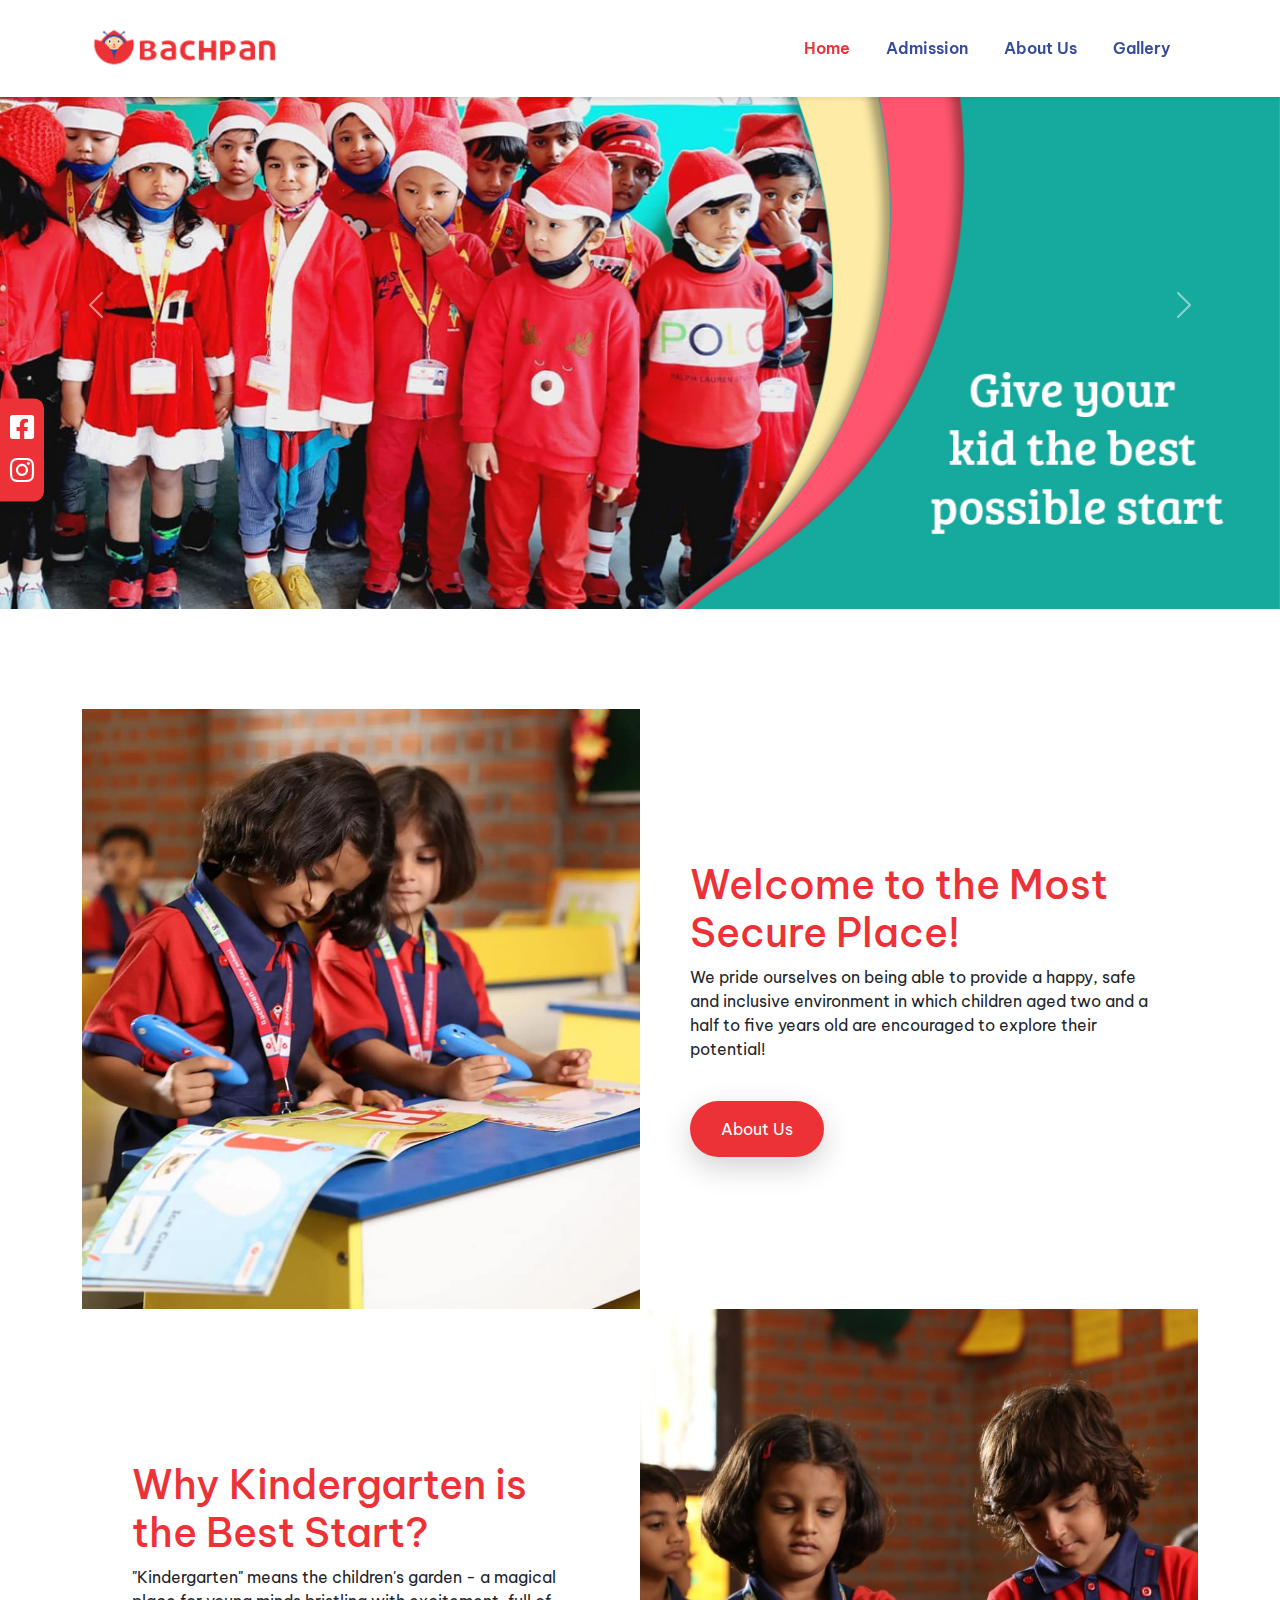
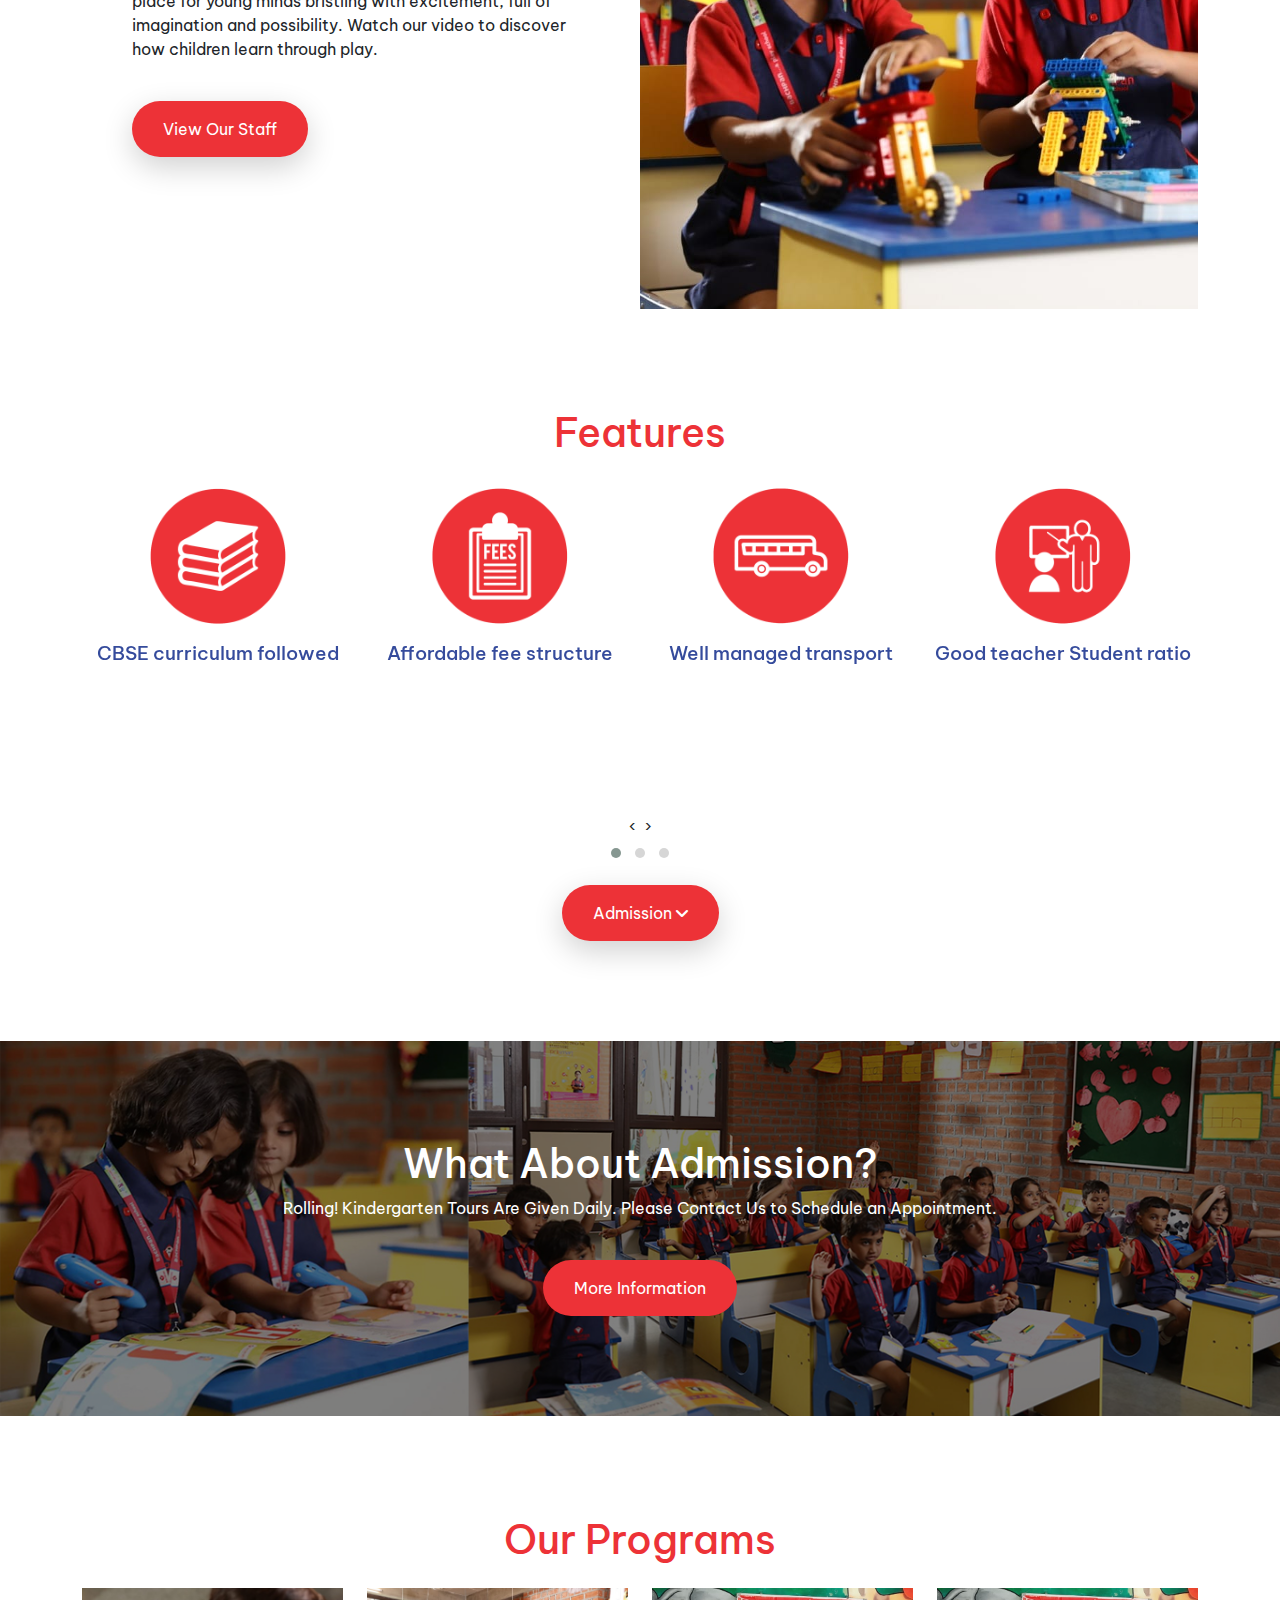
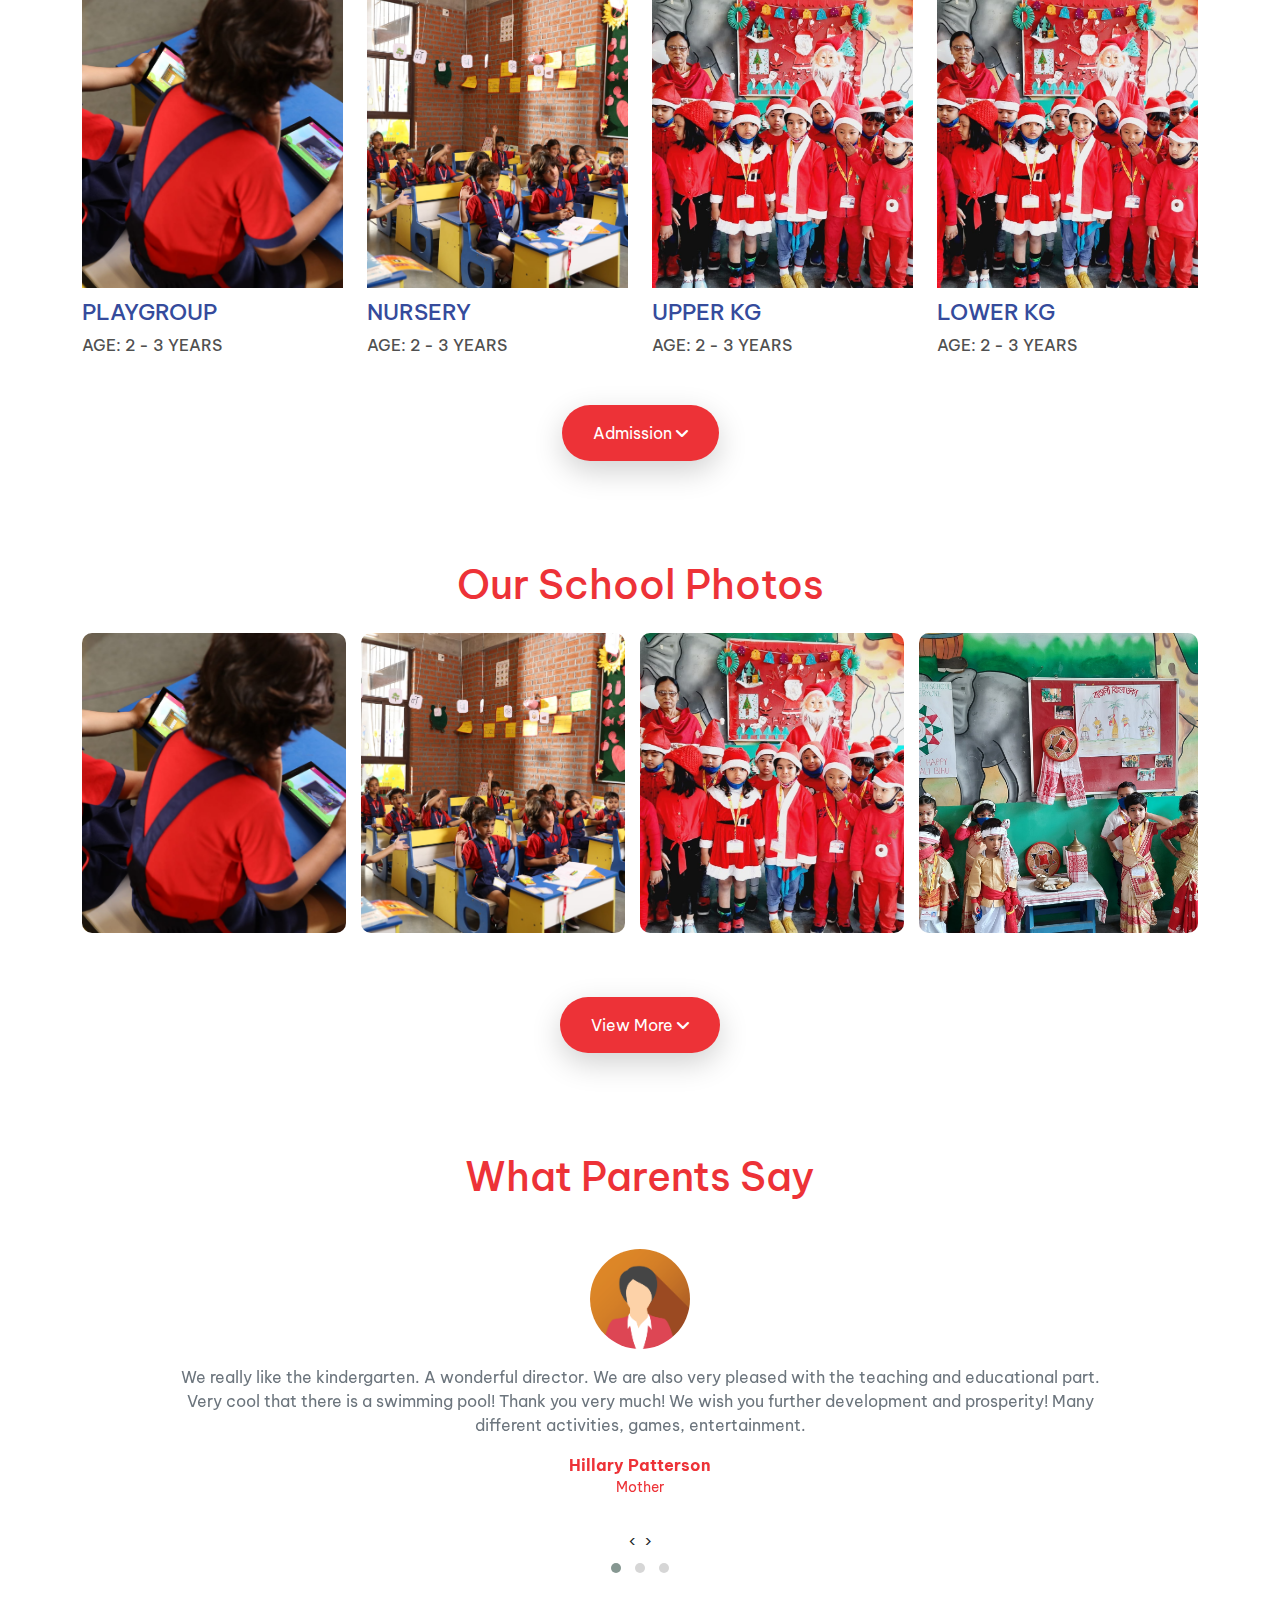
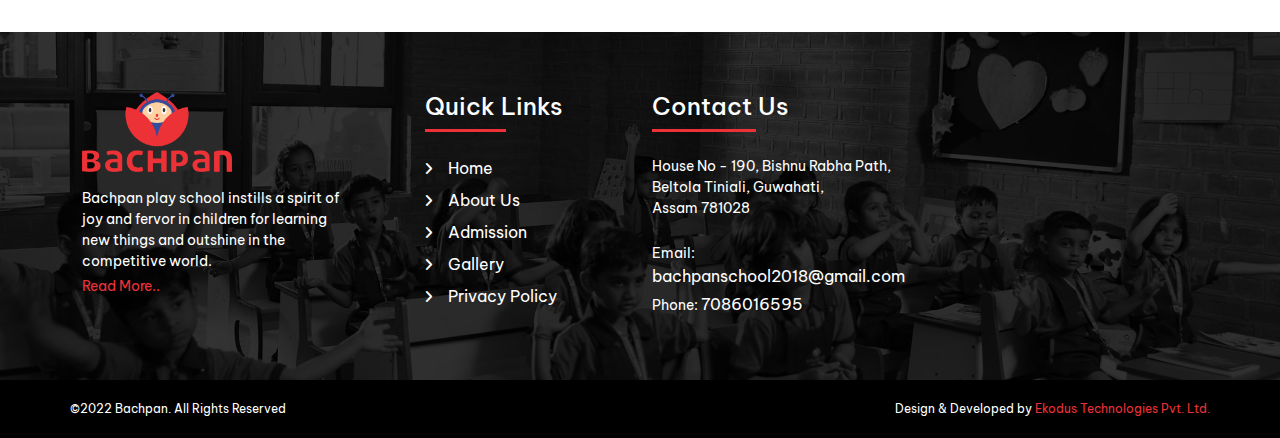
==== index.html @ 3afa8382 "Feature slider added" ====
<!DOCTYPE html>
<html lang="en">

<head>
    <meta charset="UTF-8">
    <meta http-equiv="X-UA-Compatible" content="IE=edge">
    <meta name="viewport" content="width=device-width, initial-scale=1.0">
    <link rel="shortcut icon" href="./asset/images/logo/favicon.png" type="image/x-icon">

    <link rel="stylesheet" href="vendor/bootstrap5/css/bootstrap.min.css">
    <link rel="stylesheet" href="https://cdnjs.cloudflare.com/ajax/libs/font-awesome/6.0.0/css/all.min.css" />

    <link rel="stylesheet" href="vendor/owl-carousel/owl.carousel.min.css">
    <link rel="stylesheet" href="vendor/owl-carousel/owl.theme.default.min.css">

    <link rel="stylesheet" href="vendor/magnific-popup/magnific-popup.css">

    <link rel="stylesheet" href="https://cdnjs.cloudflare.com/ajax/libs/font-awesome/6.0.0/css/all.min.css"
        integrity="sha512-9usAa10IRO0HhonpyAIVpjrylPvoDwiPUiKdWk5t3PyolY1cOd4DSE0Ga+ri4AuTroPR5aQvXU9xC6qOPnzFeg=="
        crossorigin="anonymous" referrerpolicy="no-referrer" />
    <link rel="stylesheet" href="./asset/css/main.css">
    <title>Bachpan Play School</title>
</head>

<body>

    <!-- Navbar -->
    <nav class="navbar navbar-expand-lg navbar-light shadow-sm bg-white">
        <div class="container">
            <a class="navbar-brand" href="#"><img src="./asset/images/logo/logo1.png" alt="Logo"></a>
            <button class="navbar-toggler shadow-none border-0" type="button" data-bs-toggle="collapse"
                data-bs-target="#navbarNav" aria-controls="navbarNav" aria-expanded="false"
                aria-label="Toggle navigation">
                <span class="navbar-toggler-icon"></span>
            </button>
            <div class="collapse navbar-collapse" id="navbarNav">
                <ul class="navbar-nav ms-auto">
                    <li class="nav-item">
                        <a class="nav-link active" aria-current="page" href="./index.html">Home</a>
                    </li>
                    <li class="nav-item">
                        <a class="nav-link" href="./admission.html">Admission</a>
                    </li>
                    <li class="nav-item">
                        <a class="nav-link" href="./about.html">About Us</a>
                    </li>
                    <li class="nav-item">
                        <a class="nav-link" href="./gallery.html">Gallery</a>
                    </li>
                </ul>
            </div>
        </div>
    </nav>

    <!-- Slider -->
    <div id="carousel" class="carousel slide carousel-fade" data-bs-ride="carousel">
        <div class="carousel-inner">
            <div class="carousel-item active">
                <img src="./asset/images/slider/slider-1.jpg" class="d-block w-100" alt="Slider 1">
            </div>
            <div class="carousel-item">
                <img src="./asset/images/slider/slider-2.jpg" class="d-block w-100" alt="Slider 2">
            </div>
            <div class="carousel-item">
                <img src="./asset/images/slider/slider-3.jpg" class="d-block w-100" alt="Slider 3">
            </div>
        </div>
        <button class="carousel-control-prev" type="button" data-bs-target="#carousel" data-bs-slide="prev">
            <span class="carousel-control-prev-icon" aria-hidden="true"></span>
            <span class="visually-hidden">Previous</span>
        </button>
        <button class="carousel-control-next" type="button" data-bs-target="#carousel" data-bs-slide="next">
            <span class="carousel-control-next-icon" aria-hidden="true"></span>
            <span class="visually-hidden">Next</span>
        </button>
    </div>

    <!-- About -->
    <div id="about">
        <div class="container">
            <!-- First -->
            <div class="row first g-0">
                <div class="col-sm-6 inner_left_1">
                    <img src="./asset/images/background/about-1.jpg" alt="About us">
                </div>
                <div class="col-sm-6 inner_left_2">
                    <div>
                        <h1 class="text-main">Welcome to the Most Secure Place!</h1>
                        <p class="font-size-16-responsive">We pride ourselves on being able to provide a happy, safe and
                            inclusive environment in which
                            children aged two and a half to five years old are encouraged to explore their potential!
                        </p>
                        <a href="about.html" class="btn btn-main shadow-main mt-sm-4 mt-0">About Us</a>
                    </div>
                </div>
            </div>

            <!-- Second -->
            <div class="row second g-0">
                <div class="col-sm-6 inner_left_1 order-sm-1 order-2">
                    <div>
                        <h1 class="text-main">Why Kindergarten is the Best Start?</h1>
                        <p class="font-size-16-responsive">"Kindergarten" means the children's garden - a magical place
                            for young minds bristling with
                            excitement, full of imagination and possibility. Watch our video to discover how children
                            learn through play.
                        </p>
                        <button class="btn btn-main shadow-main mt-sm-4 mt-0">View Our Staff</button>
                    </div>
                </div>
                <div class="col-sm-6 inner_left_2 order-sm-2 order-1">
                    <img src="./asset/images/background/about-2.jpg" alt="About us">
                </div>
            </div>
        </div>
    </div>

    <!-- Features -->
    <div id="features">
        <h1 class="text-main text-center mb-4">Features</h1>
        <div class="container">
            <div class="features-slider owl-carousel owl-theme">
                <div class="mb-3 single item">
                    <img src="./asset/images/features/cbse.png" alt="features">
                    <p class="title mb-1 mt-2">CBSE curriculum followed</p>
                </div>
                <div class="mb-3 single item">
                    <img src="./asset/images/features/fee.png" alt="features">
                    <p class="title mb-1 mt-2">Affordable fee structure</p>
                </div>
                <div class="mb-3 single item">
                    <img src="./asset/images/features/well-manages-transport.png" alt="features">
                    <p class="title mb-1 mt-2">Well managed transport</p>
                </div>
                <div class="mb-3 single item">
                    <img src="./asset/images/features/teacher-student-ratio.png" alt="features">
                    <p class="title mb-1 mt-2">Good teacher Student ratio</p>
                </div>
                <div class="mb-3 single item">
                    <img src="./asset/images/features/prismart-classes.png" alt="features">
                    <p class="title mb-1 mt-2">Prismart classes are conducted</p>
                </div>                
                <div class="mb-3 single item">
                    <img src="./asset/images/features/prismart-classes.png" alt="features">
                    <p class="title mb-1 mt-2">Well equipped classroom</p>
                </div>                
                <div class="mb-3 single item">
                    <img src="./asset/images/features/montessori-education.png" alt="features">
                    <p class="title mb-1 mt-2">With Montessori educational tools</p>
                </div>                
                <div class="mb-3 single item">
                    <img src="./asset/images/features/modern-teaching-aids.png" alt="features">
                    <p class="title mb-1 mt-2">Modern teaching aids</p>
                </div>                
                <div class="mb-3 single item">
                    <img src="./asset/images/features/concept-rooms.png" alt="features">
                    <p class="title mb-1 mt-2">Concept rooms like Dollhouse, ballroom, audiovisual room, gym arena, splash pool, playground</p>
                </div>
            </div>
        </div>
        <div class="text-center mt-sm-3 mt-2">
            <a href="./admission.html" class="btn btn-main shadow-main">Admission <i
                    class="fa-solid fa-angle-down"></i></a>
        </div>
    </div>

    <!-- Adminssion -->
    <div id="admission">
        <img src="./asset/images/background/admission.jpg" alt="">
        <div class="container content">
            <div class="text-center">
                <h1>What About Admission?</h1>
                <p>Rolling! Kindergarten Tours Are Given Daily. Please Contact Us to Schedule an Appointment.</p>
                <a href="admission.html" class="btn btn-main shadow-none mt-sm-4 mt-0">More Information</a>
            </div>
        </div>
    </div>

    <!-- Programs -->
    <div id="programs">
        <h1 class="text-main text-center mb-4">Our Programs</h1>
        <div class="container">
            <div class="row">
                <div class="col-sm-3 mb-3 single">
                    <img src="./asset/images/gallery/gallery-1.jpg" alt="">
                    <p class="title mb-1 mt-2">Playgroup</p>
                    <p class="info">Age: 2 - 3 years</p>
                </div>
                <div class="col-sm-3 mb-3 single">
                    <img src="./asset/images/gallery/gallery-2.jpg" alt="">
                    <p class="title mb-1 mt-2">Nursery</p>
                    <p class="info">Age: 2 - 3 years</p>
                </div>
                <div class="col-sm-3 mb-3 single">
                    <img src="./asset/images/gallery/gallery-3.jpg" alt="">
                    <p class="title mb-1 mt-2">Upper KG</p>
                    <p class="info">Age: 2 - 3 years</p>
                </div>
                <div class="col-sm-3 mb-3 single">
                    <img src="./asset/images/gallery/gallery-3.jpg" alt="">
                    <p class="title mb-1 mt-2">Lower KG</p>
                    <p class="info">Age: 2 - 3 years</p>
                </div>
            </div>
        </div>
        <div class="text-center mt-sm-3 mt-2">
            <a href="./admission.html" class="btn btn-main shadow-main">Admission <i
                    class="fa-solid fa-angle-down"></i></a>
        </div>
    </div>

    <!-- Gallery -->
    <div id="gallery">
        <h1 class="text-main text-center mb-4">Our School Photos</h1>
        <div class="container">
            <div class="row g-0">
                <div class="col-sm-3 col-6 mb-3 gallery-item">
                    <a href="./asset/images/gallery/gallery-1.jpg">
                        <img src="./asset/images/gallery/gallery-1.jpg" alt="">
                    </a>
                </div>
                <div class="col-sm-3 col-6 mb-3 gallery-item">
                    <a href="./asset/images/gallery/gallery-2.jpg">
                        <img src="./asset/images/gallery/gallery-2.jpg" alt="">
                    </a>
                </div>
                <div class="col-sm-3 col-6 mb-3 gallery-item">
                    <a href="./asset/images/gallery/gallery-3.jpg">
                        <img src="./asset/images/gallery/gallery-3.jpg" alt="">
                    </a>
                </div>
                <div class="col-sm-3 col-6 mb-3 gallery-item">
                    <a href="./asset/images/gallery/gallery-4.jpg">
                        <img src="./asset/images/gallery/gallery-4.jpg" alt="">
                    </a>
                </div>
            </div>
        </div>
        <div class="text-center mt-sm-5 mt-2">
            <a href="./gallery.html" class="btn btn-main shadow-main">View More <i
                    class="fa-solid fa-angle-down"></i></a>
        </div>
    </div>

    <!-- Testimonial -->
    <div id="testimonial" class="mb-5">
        <div class="container">
            <h1 class="text-center text-main mb-5">What Parents Say</h1>

            <div class="testimonial-slider owl-carousel owl-theme">
                <div class="single item text-center col-sm-10 mx-auto">
                    <img class="avatar mx-auto mb-3" src="./asset/images/background/avatar.png" alt="">
                    <p class="font-size-16-responsive text-muted">We really like the kindergarten. A wonderful director.
                        We
                        are also very pleased with the teaching and
                        educational part. Very cool that there is a swimming pool! Thank you very much! We wish you
                        further
                        development and prosperity! Many different activities, games, entertainment.</p>
                    <p class="mb-0 text-main fw-bold">Hillary Patterson</p>
                    <p class="text-main font-size-14">Mother</p>
                </div>

                <div class="single item text-center col-sm-10 mx-auto">
                    <img class="avatar mx-auto mb-3" src="./asset/images/background/avatar.png" alt="">
                    <p class="font-size-16-responsive text-muted">We really like the kindergarten. A wonderful director.
                        We
                        are also very pleased with the teaching and
                        educational part. Very cool that there is a swimming pool! Thank you very much! We wish you
                        further
                        development and prosperity! Many different activities, games, entertainment.</p>
                    <p class="mb-0 text-main fw-bold">Olivia Smith</p>
                    <p class="text-main font-size-14">Mother</p>
                </div>

                <div class="single item text-center col-sm-10 mx-auto">
                    <img class="avatar mx-auto mb-3" src="./asset/images/background/avatar.png" alt="">
                    <p class="font-size-16-responsive text-muted">We really like the kindergarten. A wonderful director.
                        We
                        are also very pleased with the teaching and
                        educational part. Very cool that there is a swimming pool! Thank you very much! We wish you
                        further
                        development and prosperity! Many different activities, games, entertainment.</p>
                    <p class="mb-0 text-main fw-bold">Amelia Wilson</p>
                    <p class="text-main font-size-14">Mother</p>
                </div>
            </div>

        </div>
    </div>

    <!-- Footer -->
    <footer class="footer mt-auto">
        <div class="container">
            <div class="row">
                <div class="col-sm-3 leftBlock">
                    <img src="././asset/images/logo/logo.png" alt="Logo">
                    <p class="mt-3 mb-1"> Bachpan play school instills a spirit of joy and fervor in children for
                        learning
                        new things and outshine in the competitive world.</p>
                    <a class="readMoreBtn" href="./about.html">Read More..</a>
                </div>
                <div class="col-sm-3 centerBlock">
                    <h4>Quick Links</h4>
                    <div class="separator-main mb-4"></div>
                    <div class="singleLink mb-2">
                        <span><i class="fa-solid fa-angle-right me-3"></i></span><a href="./index.html">Home</a>
                    </div>
                    <div class="singleLink mb-2">
                        <span><i class="fa-solid fa-angle-right me-3"></i></span><a href="./about.html">About Us</a>
                    </div>
                    <div class="singleLink mb-2">
                        <span><i class="fa-solid fa-angle-right me-3"></i></span><a
                            href="./admission.html">Admission</a>
                    </div>
                    <div class="singleLink mb-2">
                        <span><i class="fa-solid fa-angle-right me-3"></i></span><a href="./gallery.html">Gallery</a>
                    </div>
                    <div class="singleLink mb-2">
                        <span><i class="fa-solid fa-angle-right me-3"></i></span><a href="./privacy.html">Privacy
                            Policy</a>
                    </div>
                </div>
                <div class="col-sm-3 rightBlock">
                    <h4>Contact Us</h2>
                        <div class="separator-main mb-4"></div>
                        <p class="mb-4">House No - 190, Bishnu Rabha Path, <br> Beltola Tiniali, Guwahati, <br> Assam
                            781028</p>
                        <p class="mb-1">Email: <a
                                href="mailto:bachpanschool2018@gmail.com">bachpanschool2018@gmail.com</a></p>
                        <p class="mb-1">Phone: <a href="tel:+917086016595">7086016595</a></p>
                </div>

                <div class="col-sm-3 mapBlock">
                    <iframe
                        src="https://www.google.com/maps/embed?pb=!1m18!1m12!1m3!1d3582.3239313003846!2d91.77166361492812!3d26.12097910001138!2m3!1f0!2f0!3f0!3m2!1i1024!2i768!4f13.1!3m3!1m2!1s0x375a5ed67627a319%3A0x25b92143b7c10aa7!2sBachpan%20Play%20School%2C%20Beltola!5e0!3m2!1sen!2sin!4v1646905061827!5m2!1sen!2sin"
                        width="100%" height="200" style="border:0;" allowfullscreen="" loading="lazy"></iframe>
                </div>
            </div>
        </div>

    </footer>
    <div class="bottomFooter bg-black">
        <div class="container d-sm-flex justify-content-between">
            <p class="mb-0">&copy;2022 Bachpan. All Rights Reserved</p>
            <p class="mb-0">Design & Developed by <a href="https://ekodus.com/" target="_blank">Ekodus Technologies Pvt.
                    Ltd.</a>
            </p>
        </div>
    </div>

    <!-- Floating buttons -->
    <div class="floating-div">
        <a href="https://www.facebook.com/bachpanbeltola" target="_blank"><i
                class="fa-brands fa-facebook-square mb-3"></i></a>
        <a href="https://www.instagram.com/bachpanplayschoolbeltola/" target="_blank"><i
                class="fa-brands fa-instagram"></i></a>
    </div>

    <script src="vendor/jquery/jquery.min.js"></script>
    <script src="vendor/bootstrap5/js/bootstrap.bundle.min.js"></script>
    <script src="vendor/owl-carousel/owl.carousel.min.js"></script>
    <script src="vendor/magnific-popup/jquery.magnific-popup.js"></script>
    <script src="./asset/js/main.js"></script>
</body>

</html>
---- asset/css/main.css ----
@import url('utils.css');
@import url('style.css');
@import url('responsive.css');
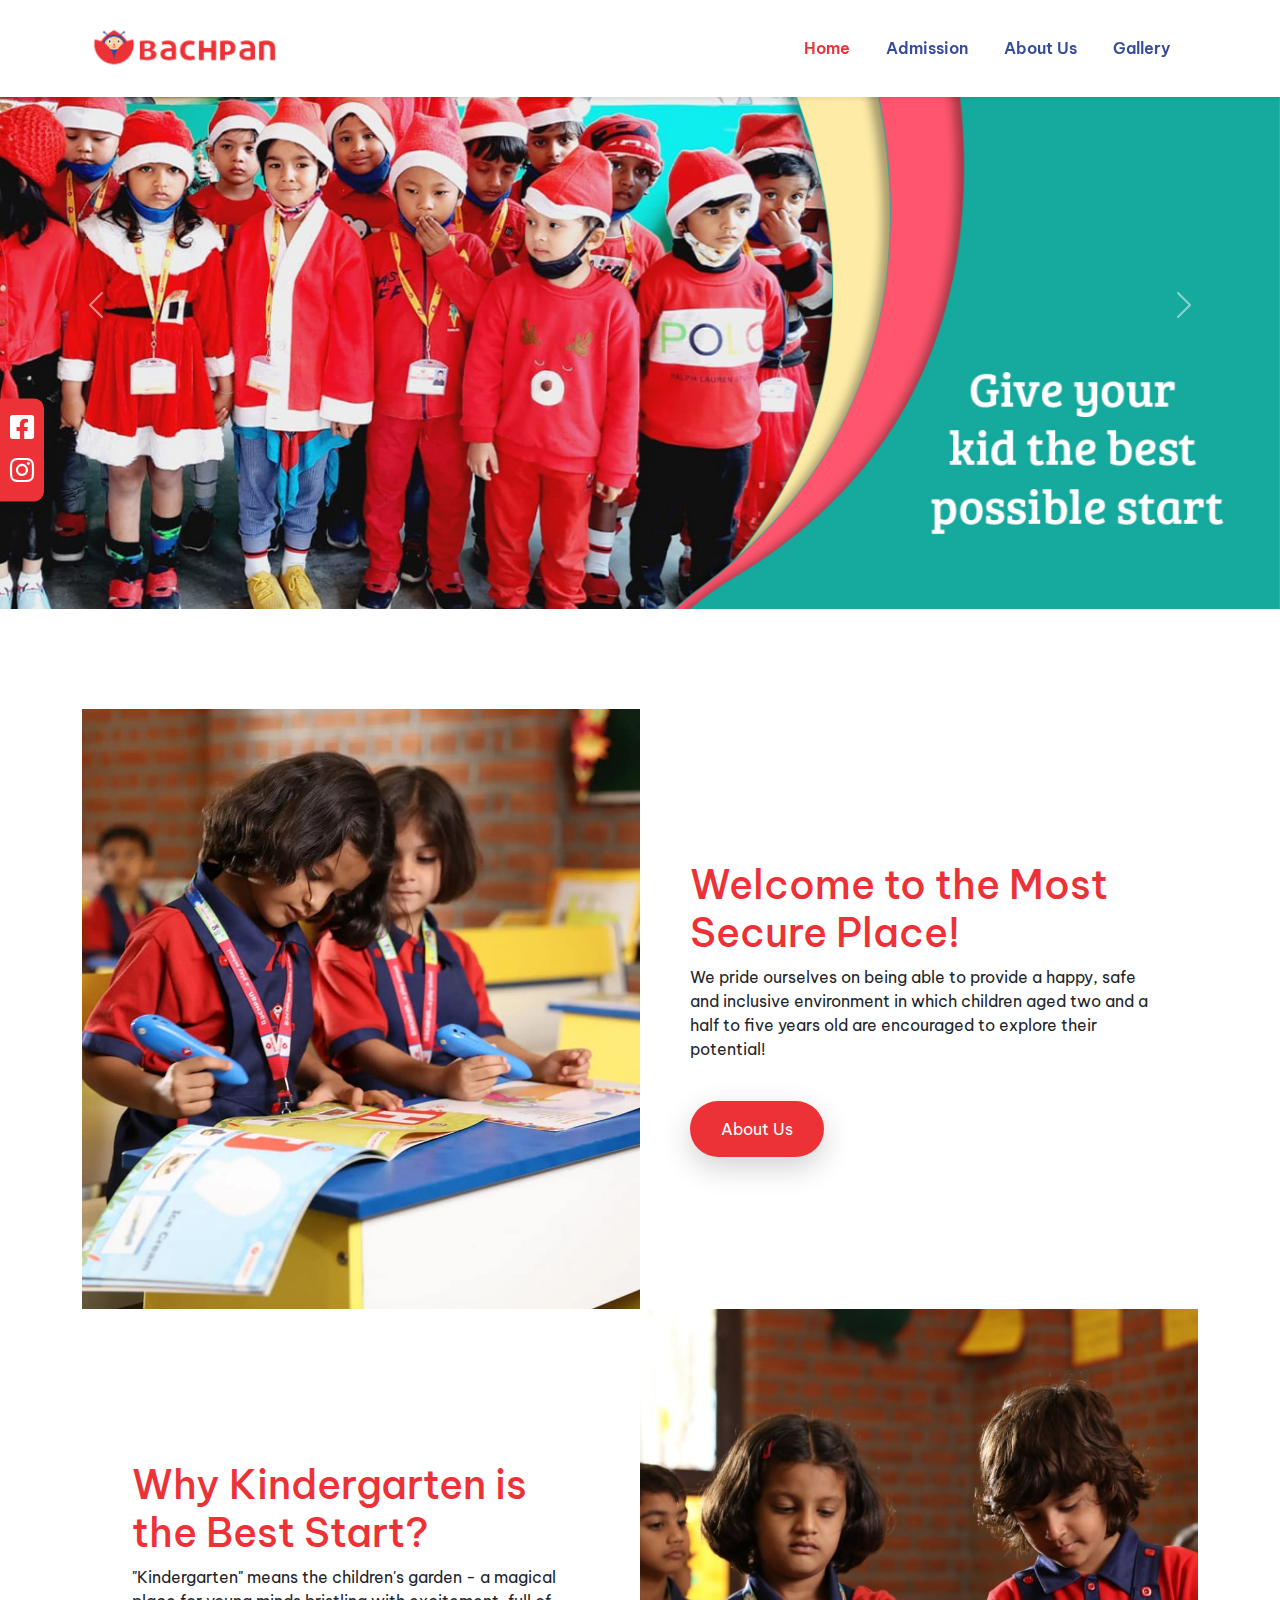
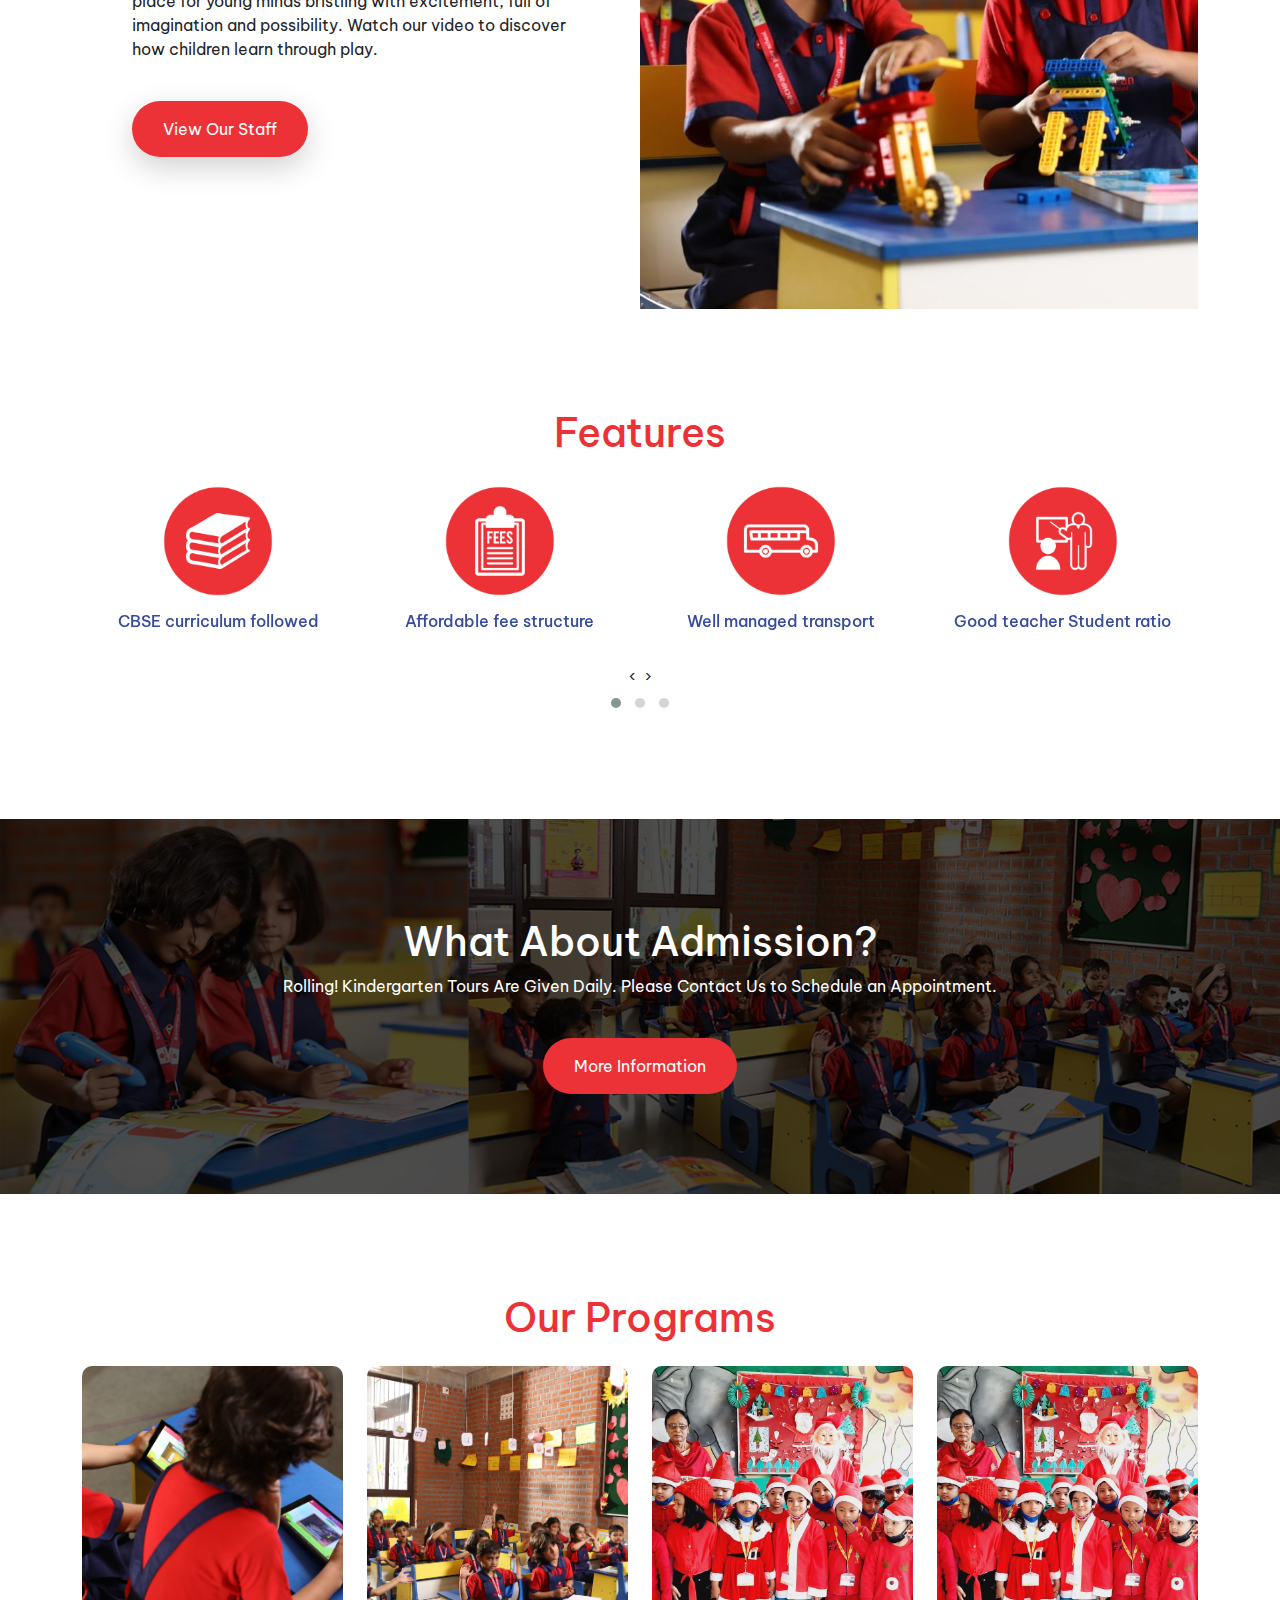
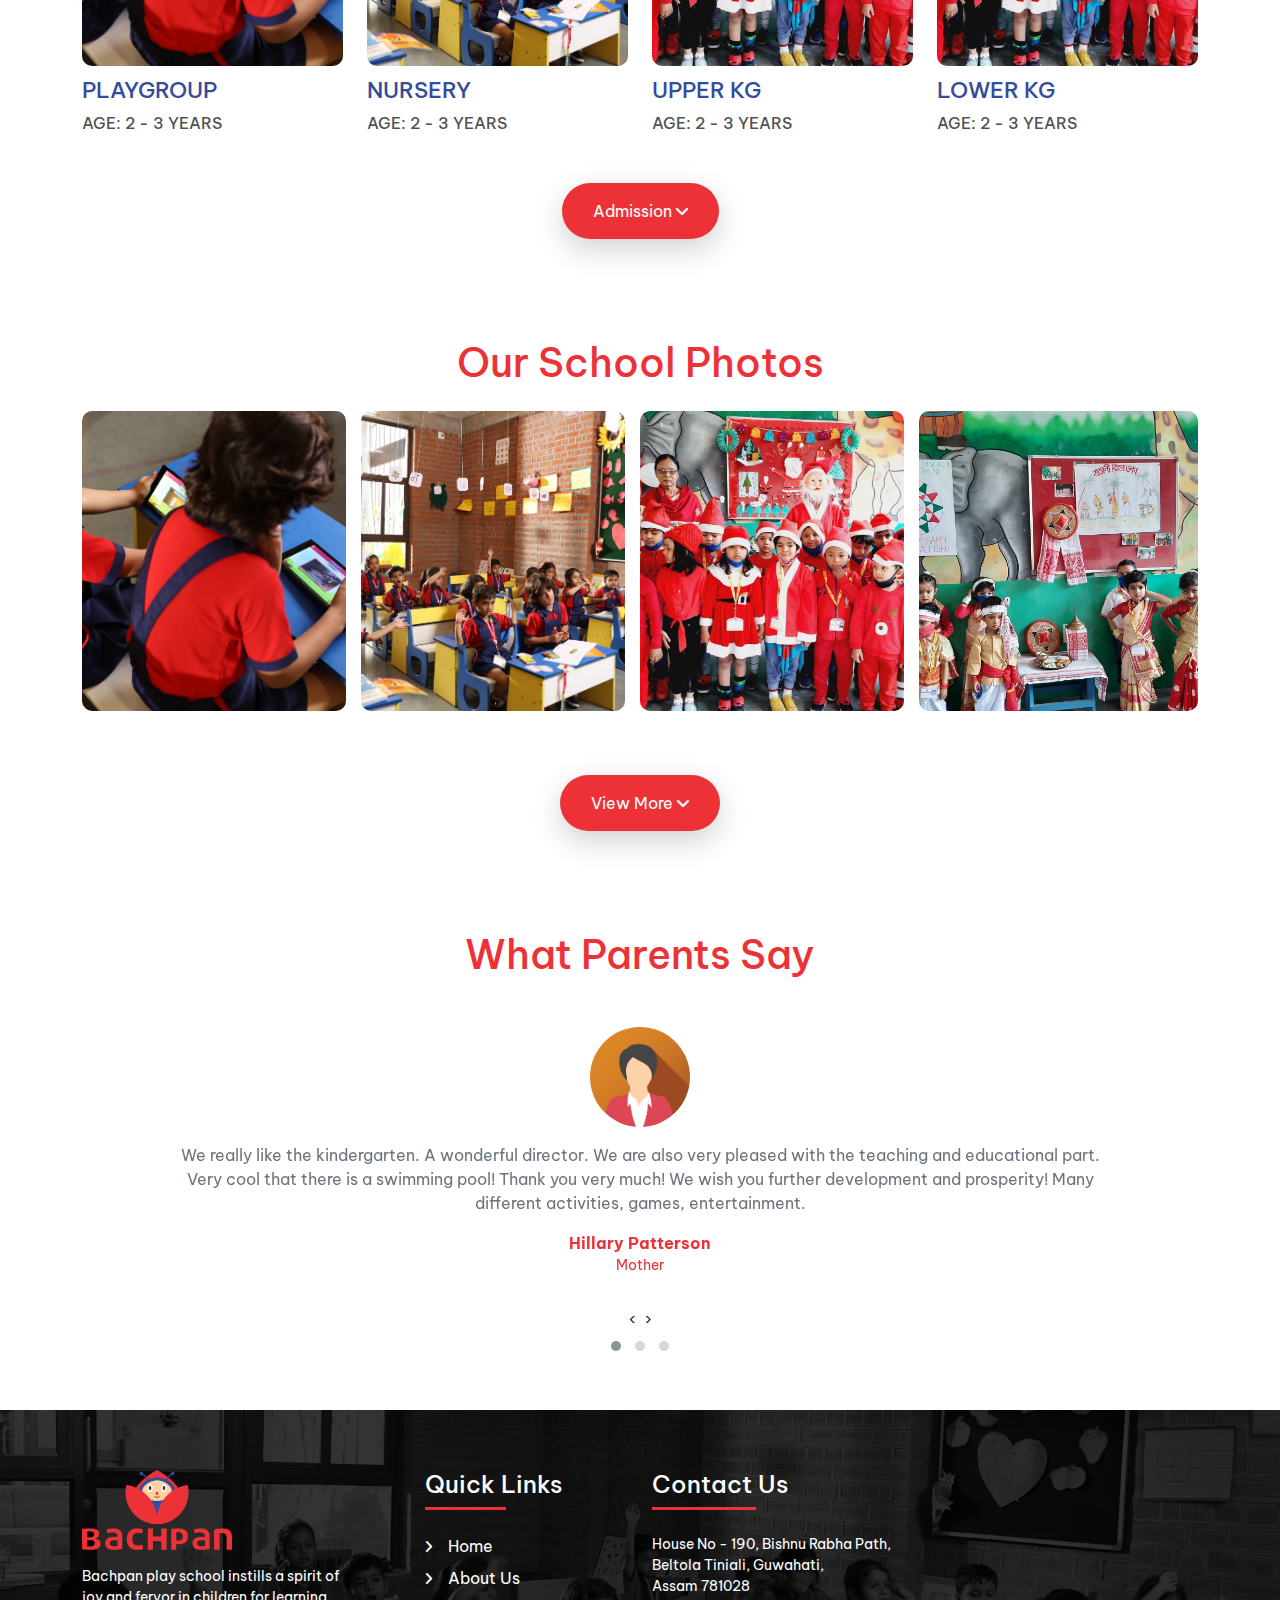
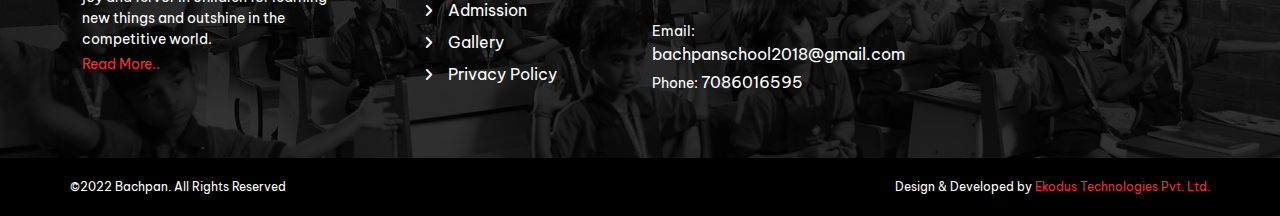
==== commit 20604cca: "UI bug fix" ====
--- a/index.html
+++ b/index.html
@@ -138,7 +138,7 @@
                 </div>
                 <div class="mb-3 single item">
                     <img src="./asset/images/features/prismart-classes.png" alt="features">
-                    <p class="title mb-1 mt-2">Prismart classes are conducted</p>
+                    <p class="title mb-1 mt-2">Prismart classes</p>
                 </div>                
                 <div class="mb-3 single item">
                     <img src="./asset/images/features/prismart-classes.png" alt="features">
@@ -146,7 +146,7 @@
                 </div>                
                 <div class="mb-3 single item">
                     <img src="./asset/images/features/montessori-education.png" alt="features">
-                    <p class="title mb-1 mt-2">With Montessori educational tools</p>
+                    <p class="title mb-1 mt-2">Montessori educational tools</p>
                 </div>                
                 <div class="mb-3 single item">
                     <img src="./asset/images/features/modern-teaching-aids.png" alt="features">
@@ -154,13 +154,9 @@
                 </div>                
                 <div class="mb-3 single item">
                     <img src="./asset/images/features/concept-rooms.png" alt="features">
-                    <p class="title mb-1 mt-2">Concept rooms like Dollhouse, ballroom, audiovisual room, gym arena, splash pool, playground</p>
-                </div>
-            </div>
-        </div>
-        <div class="text-center mt-sm-3 mt-2">
-            <a href="./admission.html" class="btn btn-main shadow-main">Admission <i
-                    class="fa-solid fa-angle-down"></i></a>
+                    <p class="title mb-1 mt-2">Concept rooms</p>
+                </div>
+            </div>
         </div>
     </div>
 
@@ -333,7 +329,7 @@
                 <div class="col-sm-3 mapBlock">
                     <iframe
                         src="https://www.google.com/maps/embed?pb=!1m18!1m12!1m3!1d3582.3239313003846!2d91.77166361492812!3d26.12097910001138!2m3!1f0!2f0!3f0!3m2!1i1024!2i768!4f13.1!3m3!1m2!1s0x375a5ed67627a319%3A0x25b92143b7c10aa7!2sBachpan%20Play%20School%2C%20Beltola!5e0!3m2!1sen!2sin!4v1646905061827!5m2!1sen!2sin"
-                        width="100%" height="200" style="border:0;" allowfullscreen="" loading="lazy"></iframe>
+                        width="100%" height="100%" style="border:0;" allowfullscreen="" loading="lazy"></iframe>
                 </div>
             </div>
         </div>
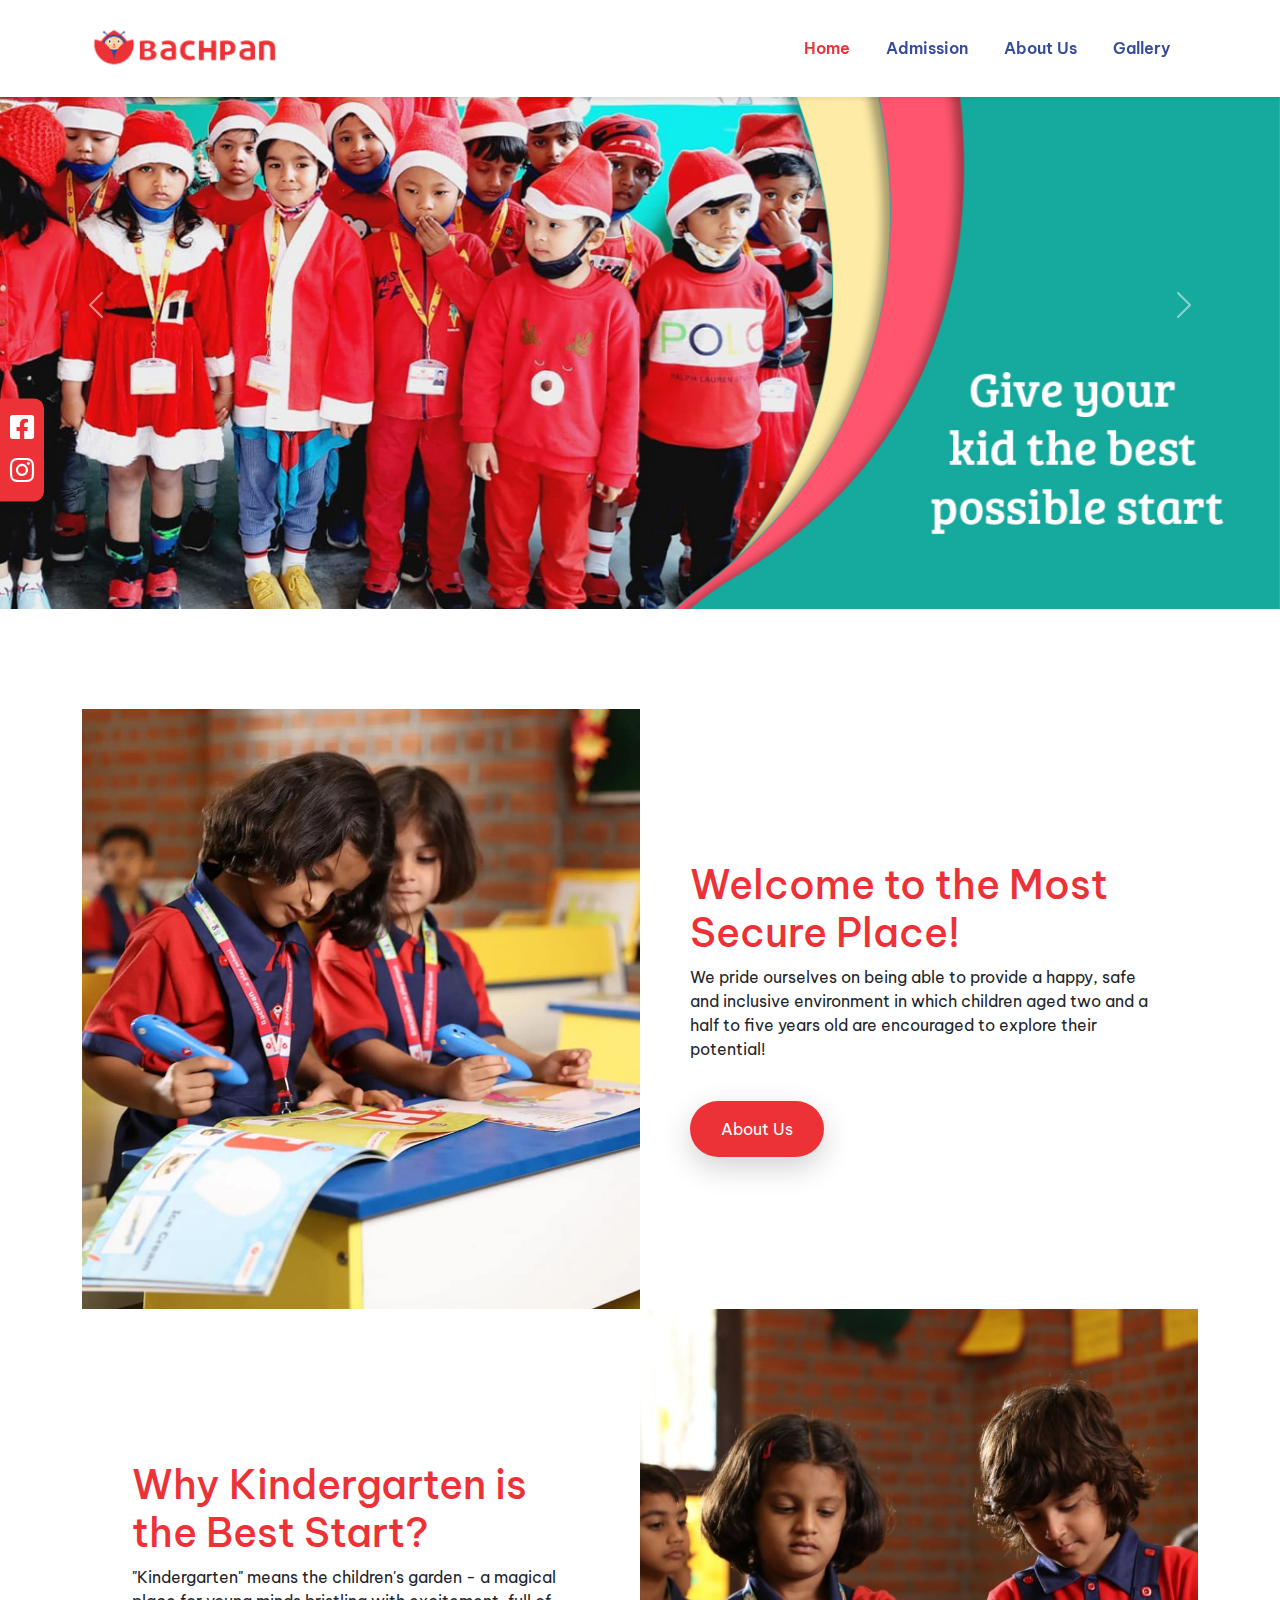
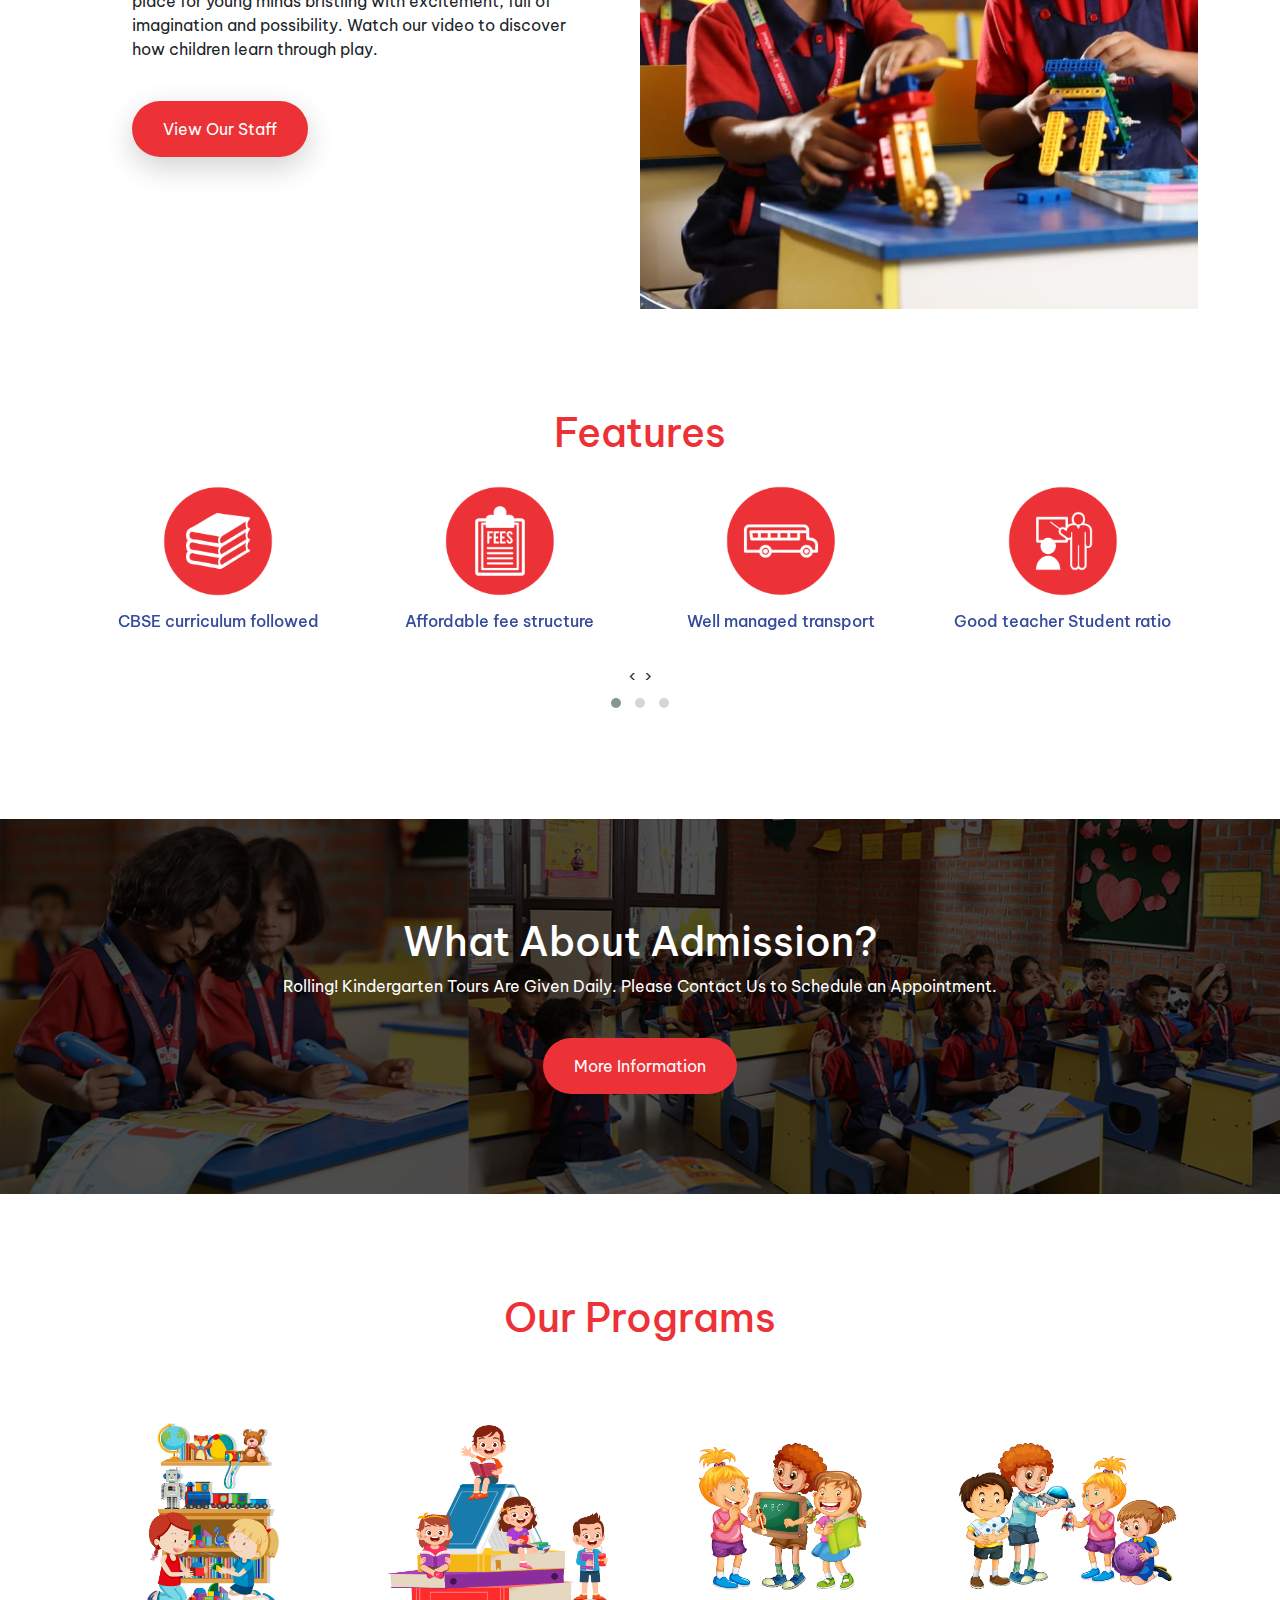
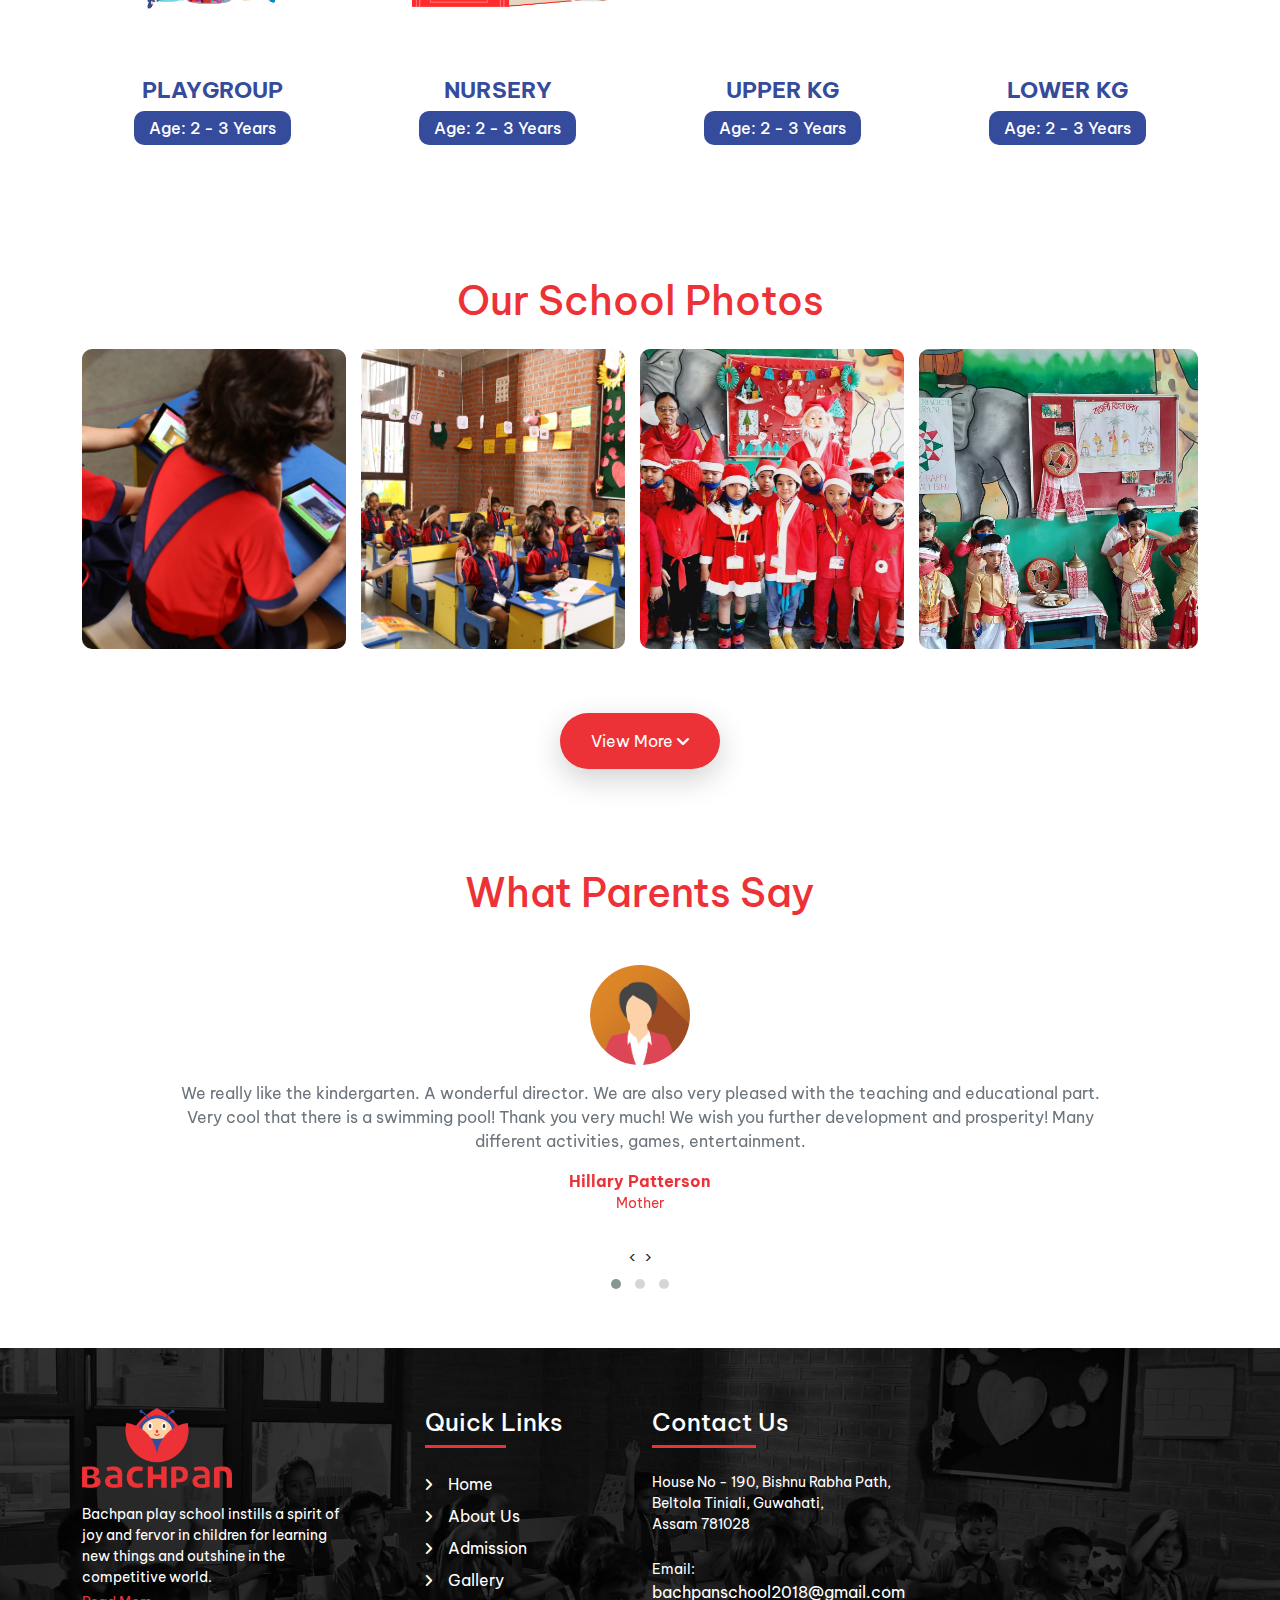
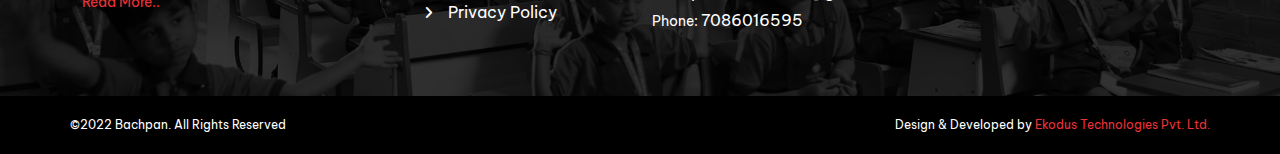
==== commit 2b11d664: "Programs images update" ====
--- a/index.html
+++ b/index.html
@@ -178,30 +178,26 @@
         <div class="container">
             <div class="row">
                 <div class="col-sm-3 mb-3 single">
-                    <img src="./asset/images/gallery/gallery-1.jpg" alt="">
+                    <img src="./asset/images/programs/Playgroup.jpg" alt="Playgroup">
                     <p class="title mb-1 mt-2">Playgroup</p>
                     <p class="info">Age: 2 - 3 years</p>
                 </div>
                 <div class="col-sm-3 mb-3 single">
-                    <img src="./asset/images/gallery/gallery-2.jpg" alt="">
+                    <img src="./asset/images/programs/Nursery.jpg" alt="Nursery">
                     <p class="title mb-1 mt-2">Nursery</p>
                     <p class="info">Age: 2 - 3 years</p>
                 </div>
                 <div class="col-sm-3 mb-3 single">
-                    <img src="./asset/images/gallery/gallery-3.jpg" alt="">
+                    <img src="./asset/images/programs/UKG.jpg" alt="Upper KG">
                     <p class="title mb-1 mt-2">Upper KG</p>
                     <p class="info">Age: 2 - 3 years</p>
                 </div>
                 <div class="col-sm-3 mb-3 single">
-                    <img src="./asset/images/gallery/gallery-3.jpg" alt="">
+                    <img src="./asset/images/programs/LKG.jpg" alt="Lower KG">
                     <p class="title mb-1 mt-2">Lower KG</p>
                     <p class="info">Age: 2 - 3 years</p>
                 </div>
             </div>
-        </div>
-        <div class="text-center mt-sm-3 mt-2">
-            <a href="./admission.html" class="btn btn-main shadow-main">Admission <i
-                    class="fa-solid fa-angle-down"></i></a>
         </div>
     </div>
 
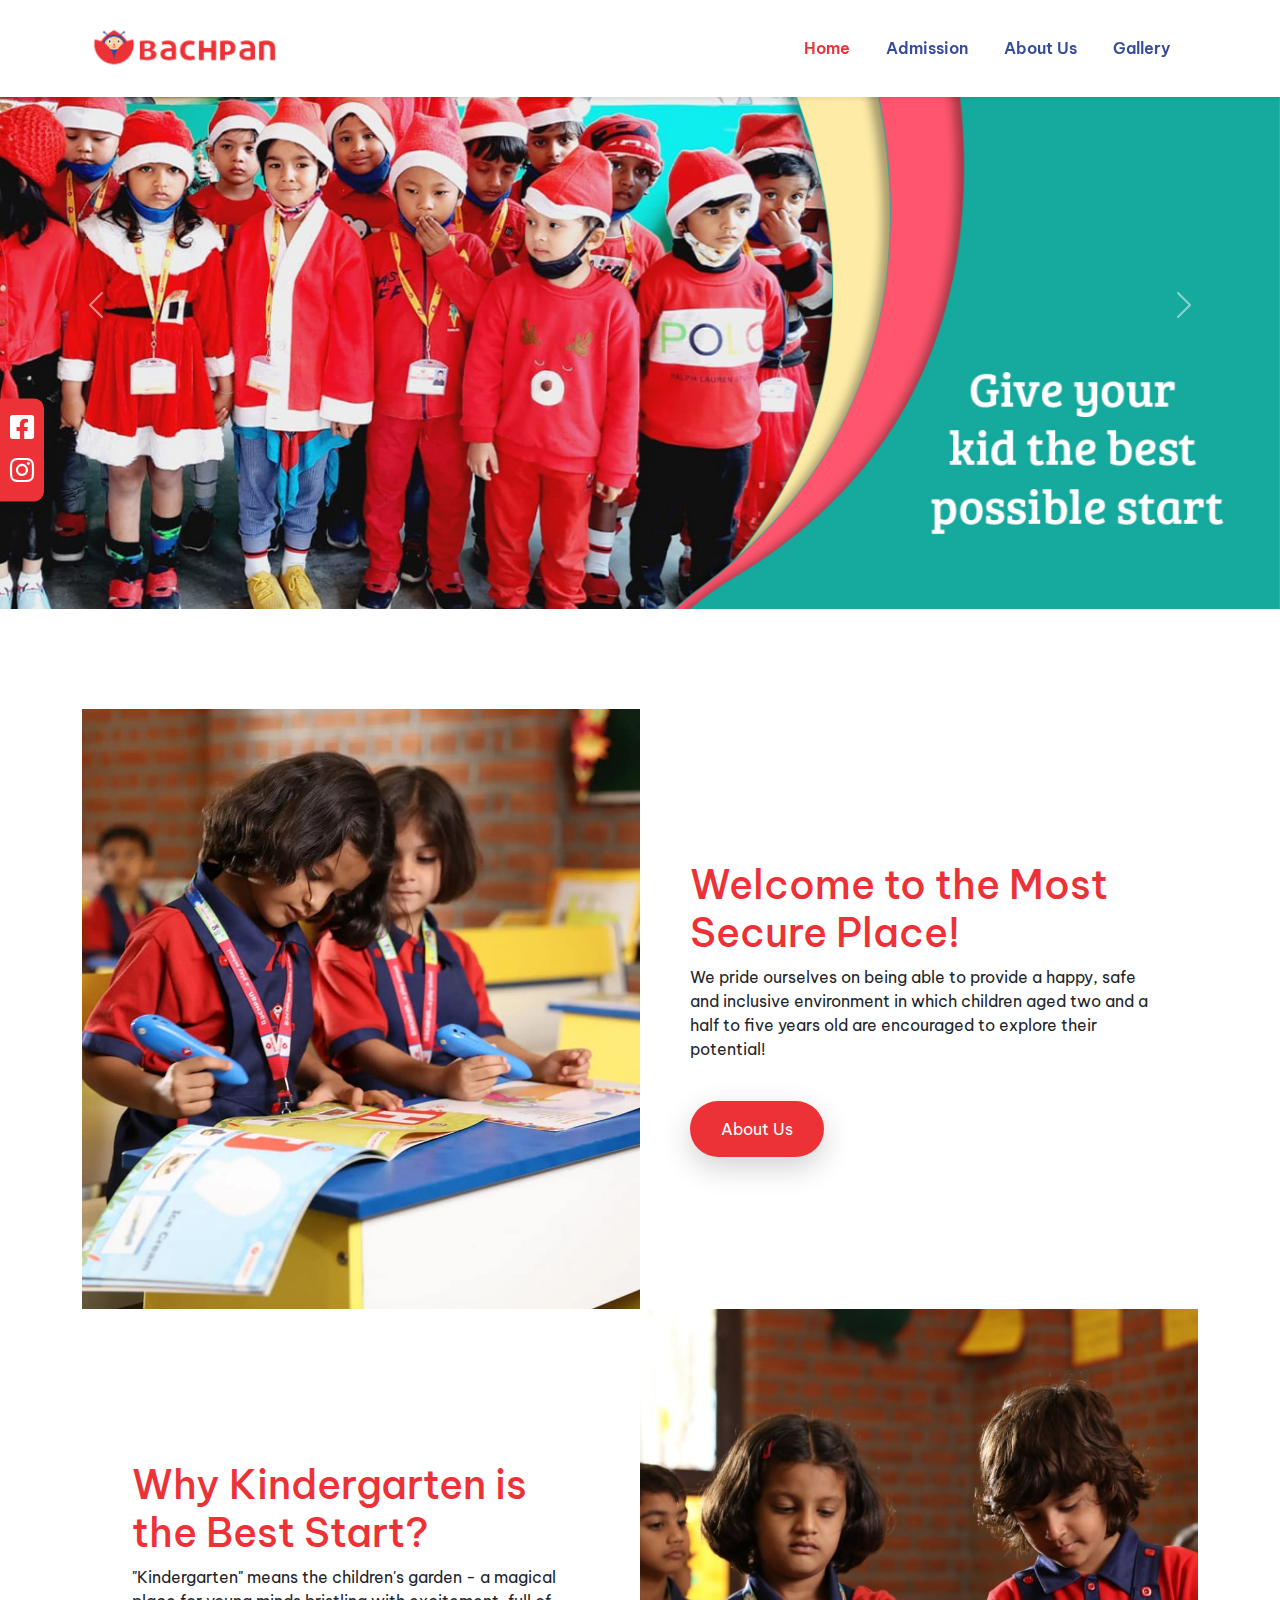
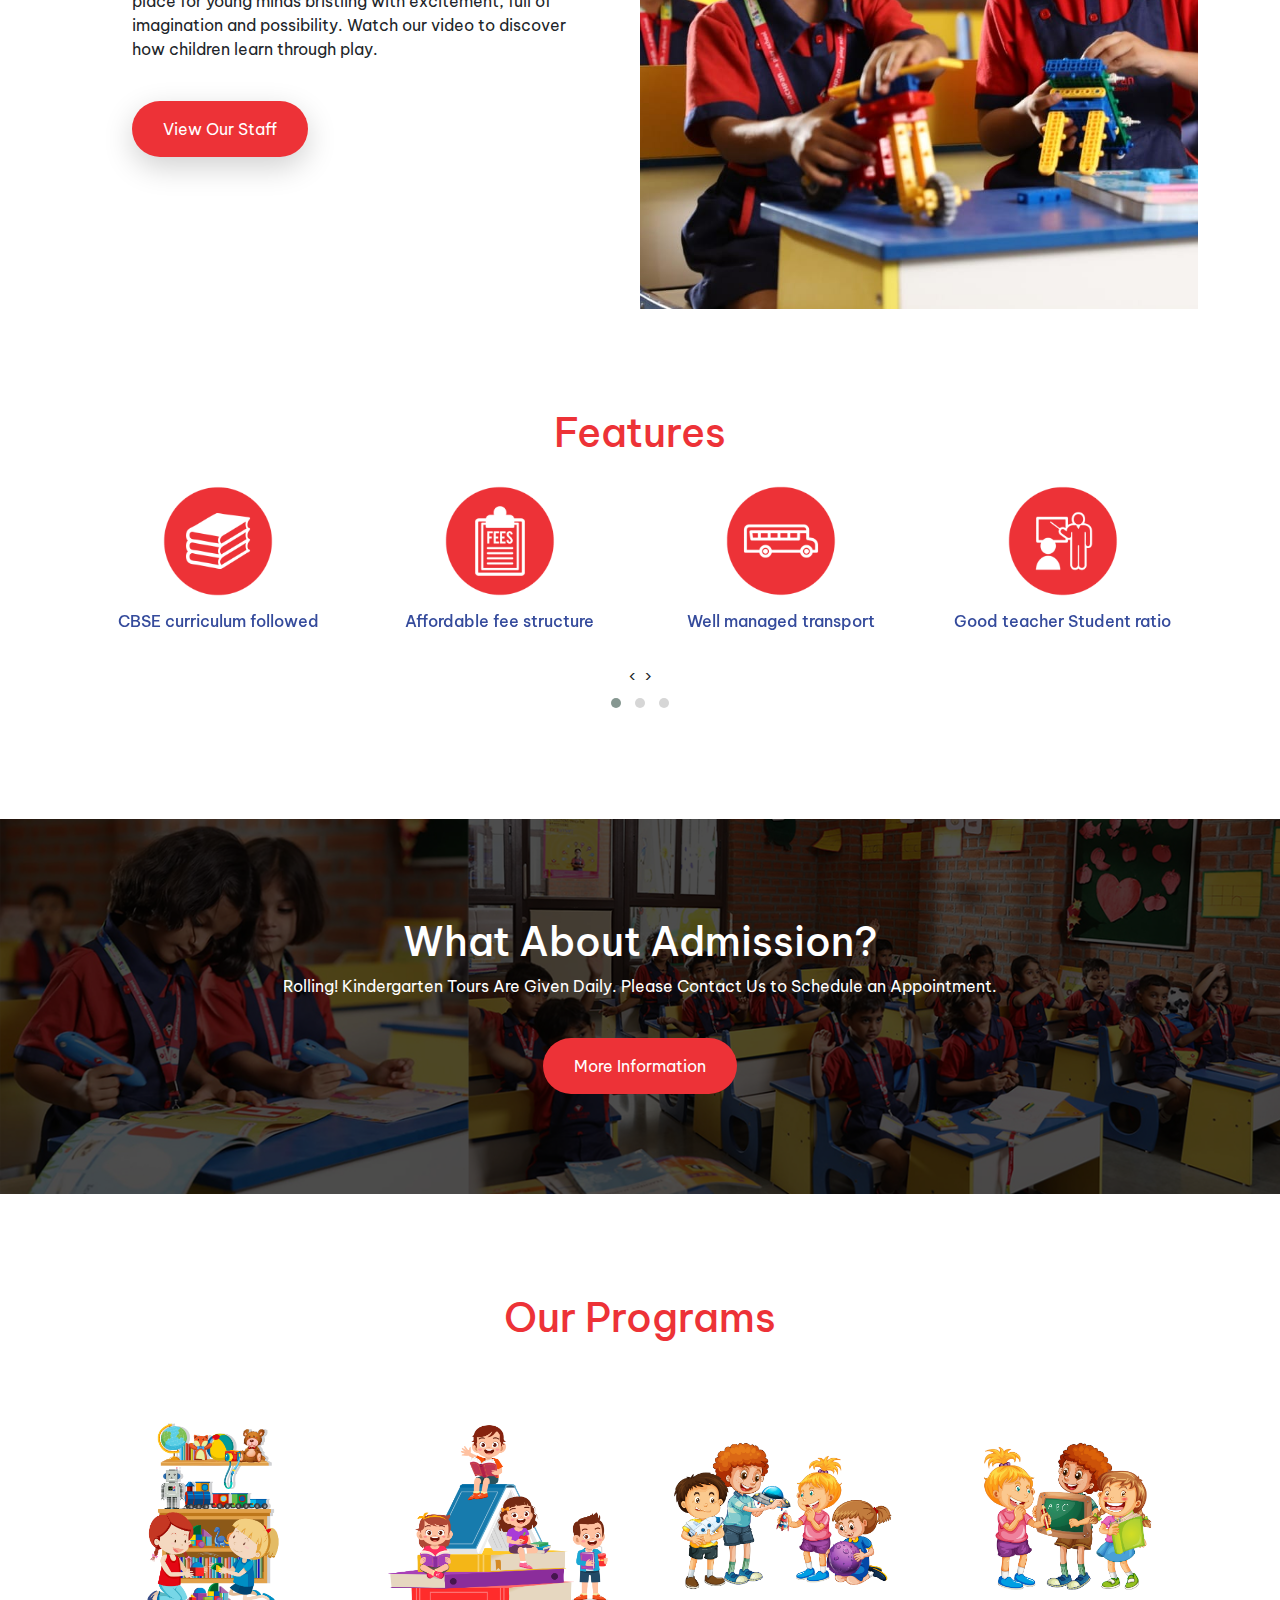
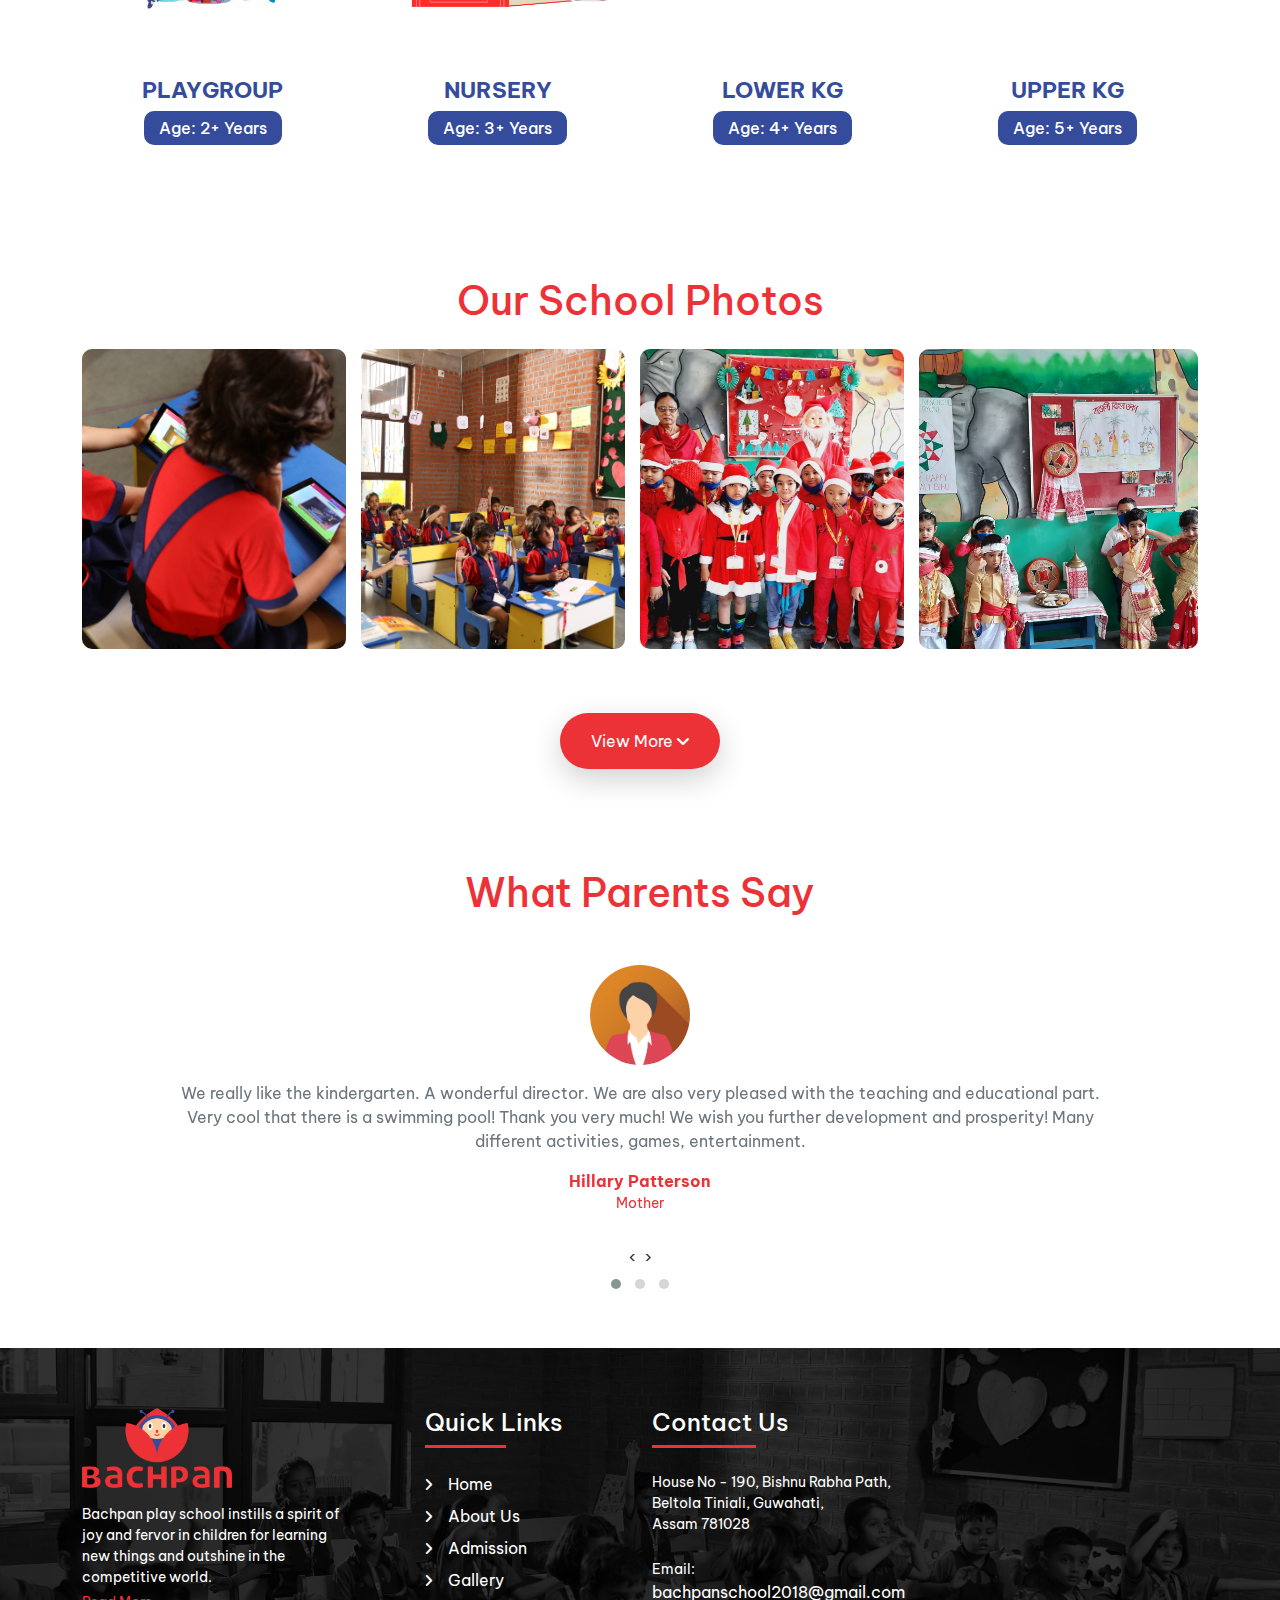
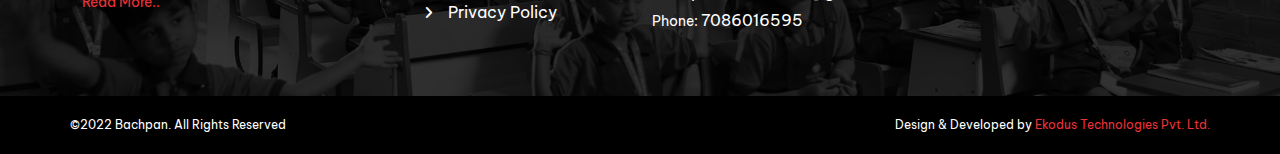
==== commit 3fd80181: "Programs update" ====
--- a/index.html
+++ b/index.html
@@ -180,22 +180,22 @@
                 <div class="col-sm-3 mb-3 single">
                     <img src="./asset/images/programs/Playgroup.jpg" alt="Playgroup">
                     <p class="title mb-1 mt-2">Playgroup</p>
-                    <p class="info">Age: 2 - 3 years</p>
+                    <p class="info">Age: 2+ years</p>
                 </div>
                 <div class="col-sm-3 mb-3 single">
                     <img src="./asset/images/programs/Nursery.jpg" alt="Nursery">
                     <p class="title mb-1 mt-2">Nursery</p>
-                    <p class="info">Age: 2 - 3 years</p>
+                    <p class="info">Age: 3+ years</p>
+                </div>
+                <div class="col-sm-3 mb-3 single">
+                    <img src="./asset/images/programs/LKG.jpg" alt="Lower KG">
+                    <p class="title mb-1 mt-2">Lower KG</p>
+                    <p class="info">Age: 4+ years</p>
                 </div>
                 <div class="col-sm-3 mb-3 single">
                     <img src="./asset/images/programs/UKG.jpg" alt="Upper KG">
                     <p class="title mb-1 mt-2">Upper KG</p>
-                    <p class="info">Age: 2 - 3 years</p>
-                </div>
-                <div class="col-sm-3 mb-3 single">
-                    <img src="./asset/images/programs/LKG.jpg" alt="Lower KG">
-                    <p class="title mb-1 mt-2">Lower KG</p>
-                    <p class="info">Age: 2 - 3 years</p>
+                    <p class="info">Age: 5+ years</p>
                 </div>
             </div>
         </div>
@@ -342,7 +342,7 @@
 
     <!-- Floating buttons -->
     <div class="floating-div">
-        <a href="https://www.facebook.com/bachpanbeltola" target="_blank"><i
+        <a href="https://www.facebook.com/bachpanplayschoolbeltola" target="_blank"><i
                 class="fa-brands fa-facebook-square mb-3"></i></a>
         <a href="https://www.instagram.com/bachpanplayschoolbeltola/" target="_blank"><i
                 class="fa-brands fa-instagram"></i></a>
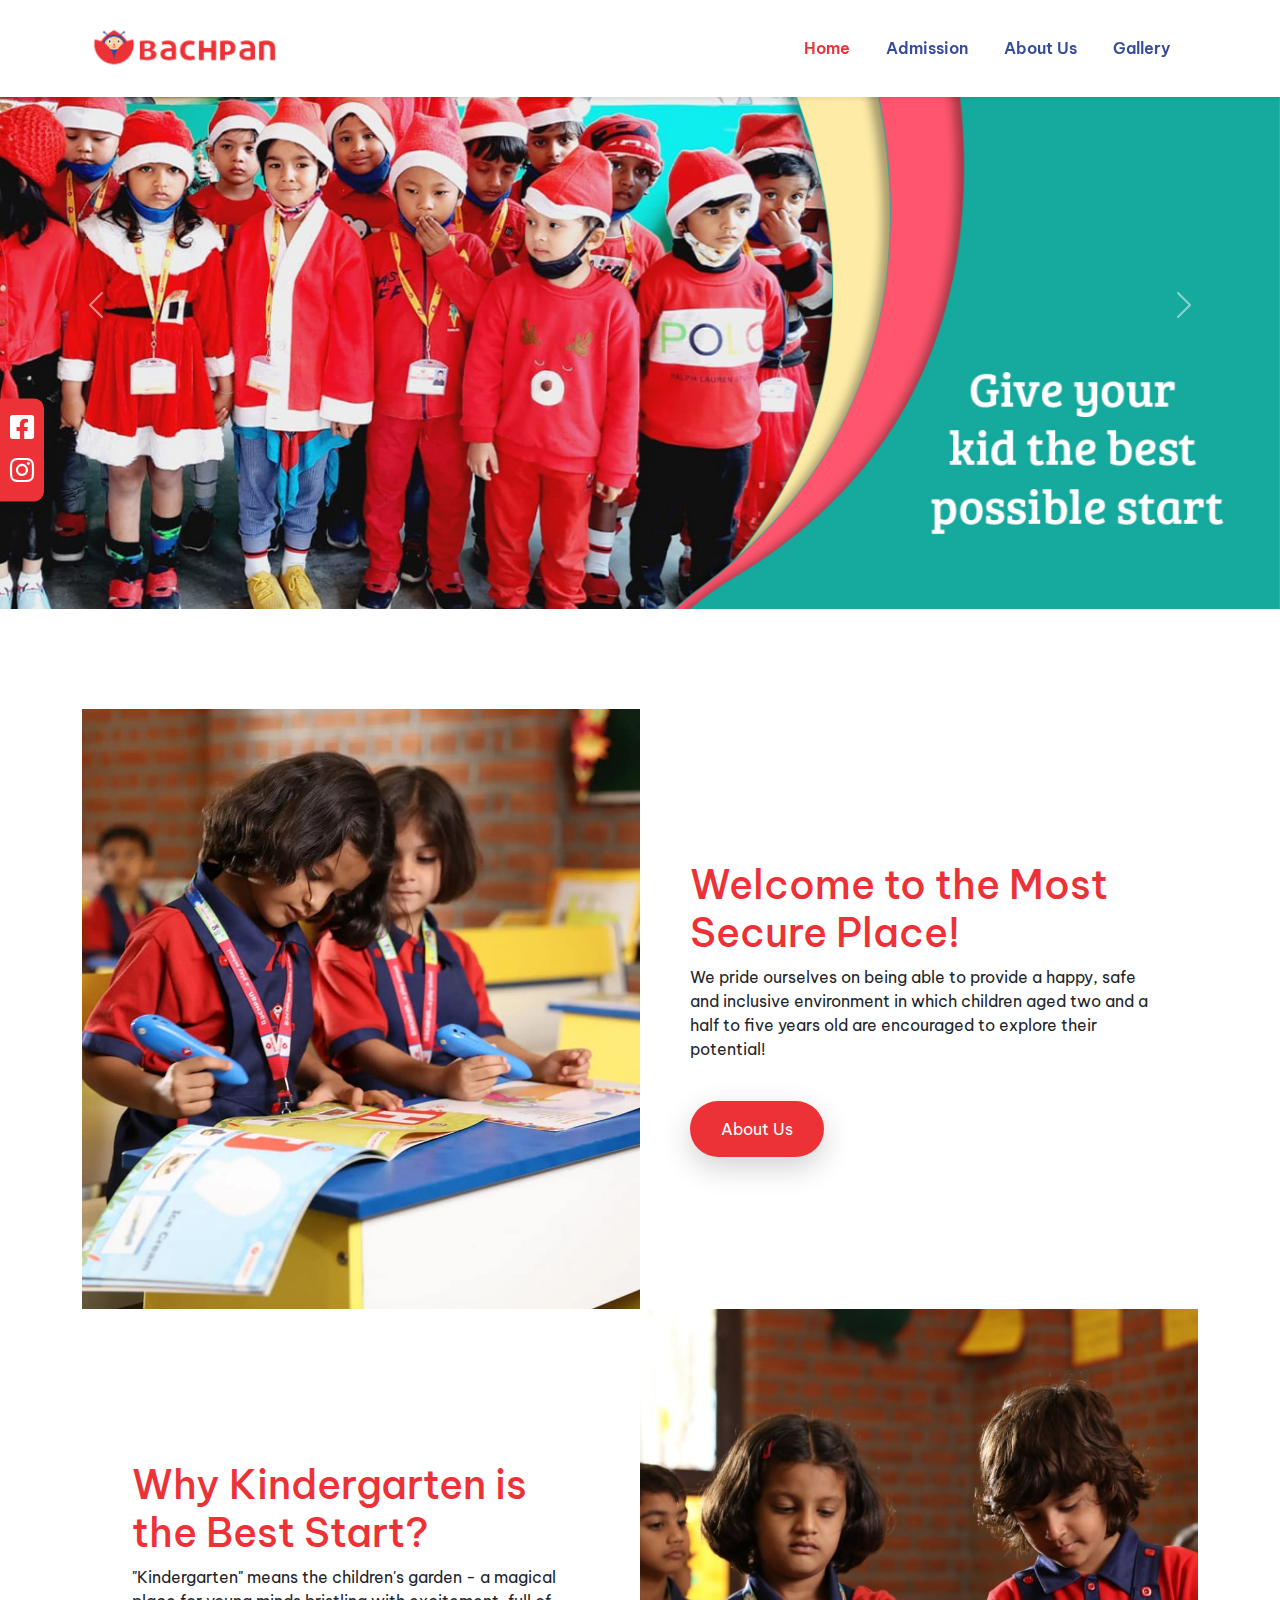
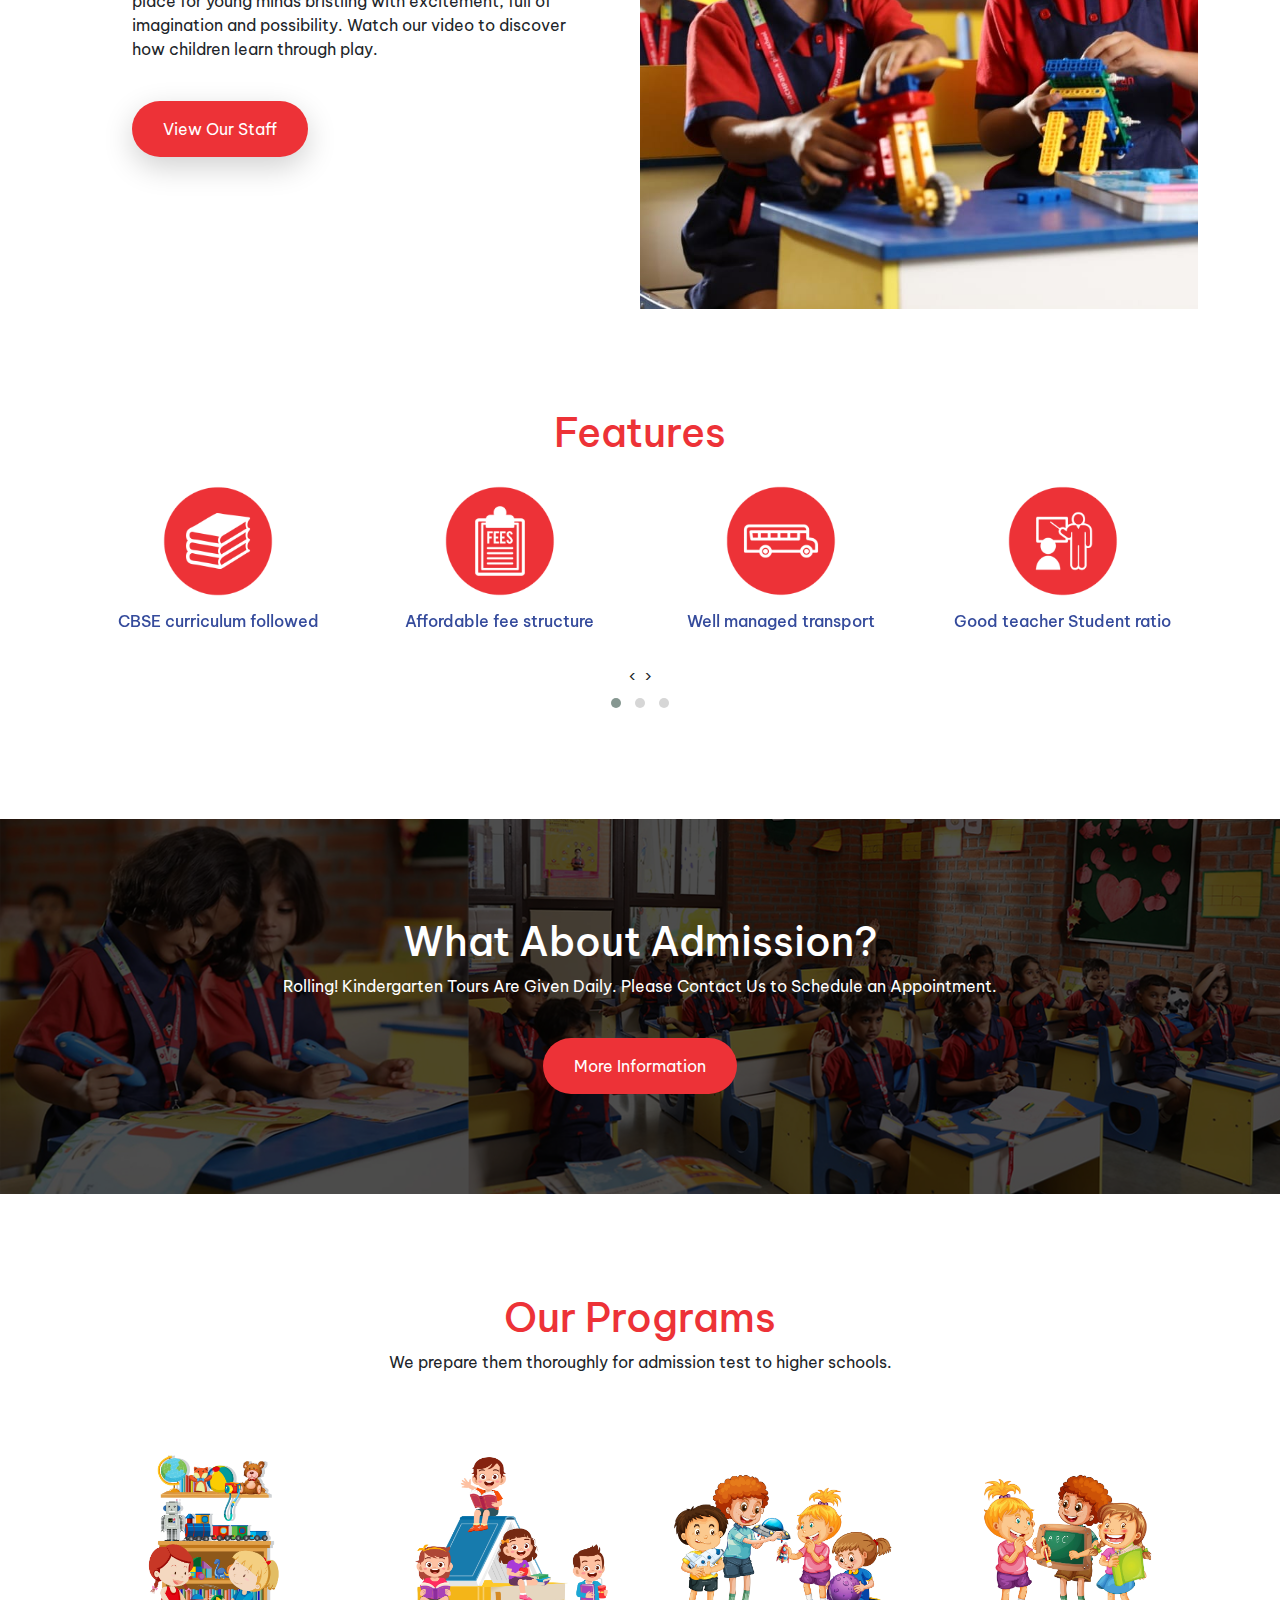
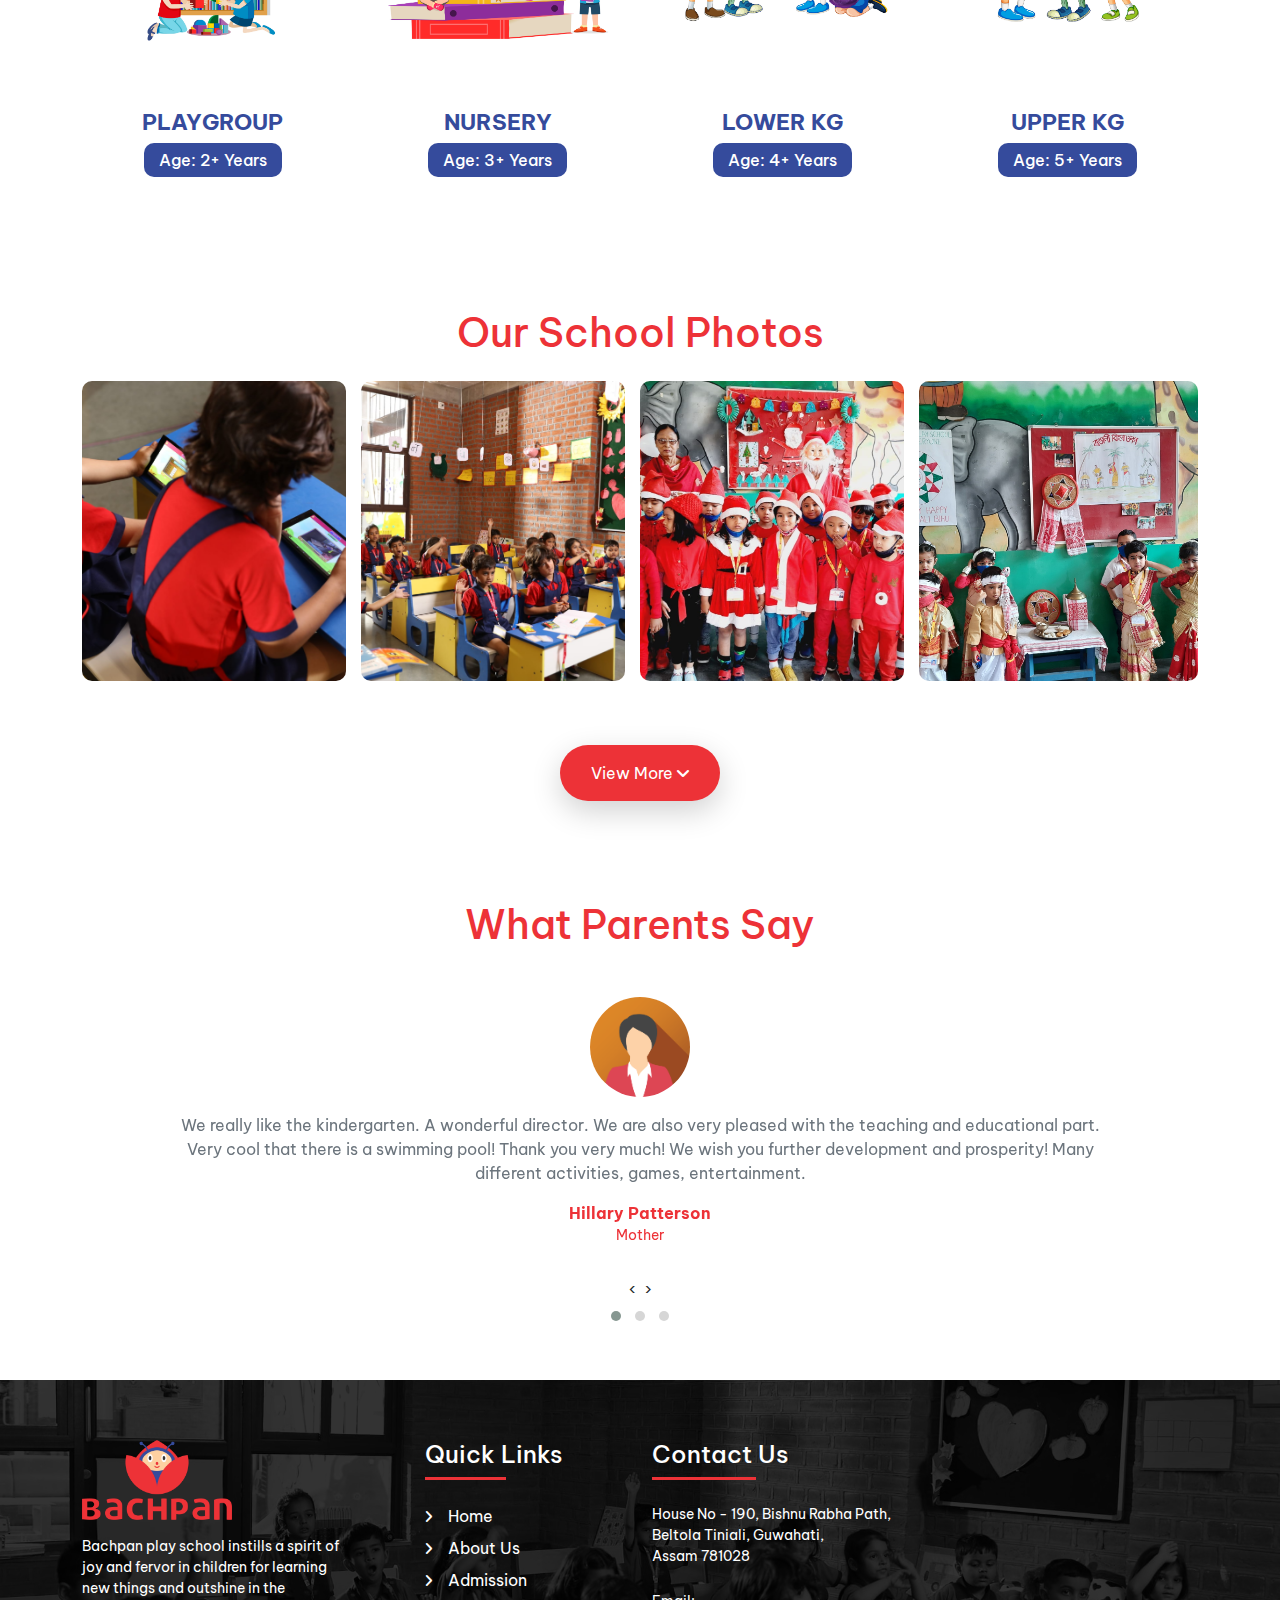
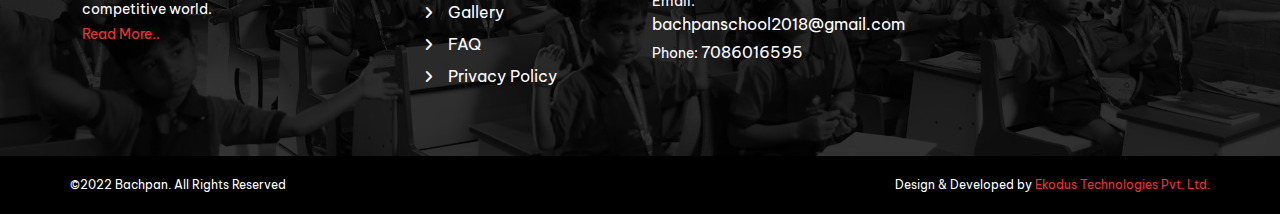
==== commit cc5e5bb7: "Content update. FAQ added" ====
--- a/index.html
+++ b/index.html
@@ -174,7 +174,8 @@
 
     <!-- Programs -->
     <div id="programs">
-        <h1 class="text-main text-center mb-4">Our Programs</h1>
+        <h1 class="text-main text-center">Our Programs</h1>
+        <p class="text-center  mb-4">We prepare them thoroughly for admission test to higher schools.</p>
         <div class="container">
             <div class="row">
                 <div class="col-sm-3 mb-3 single">
@@ -308,6 +309,9 @@
                         <span><i class="fa-solid fa-angle-right me-3"></i></span><a href="./gallery.html">Gallery</a>
                     </div>
                     <div class="singleLink mb-2">
+                        <span><i class="fa-solid fa-angle-right me-3"></i></span><a href="./faq.html">FAQ</a>
+                    </div>
+                    <div class="singleLink mb-2">
                         <span><i class="fa-solid fa-angle-right me-3"></i></span><a href="./privacy.html">Privacy
                             Policy</a>
                     </div>
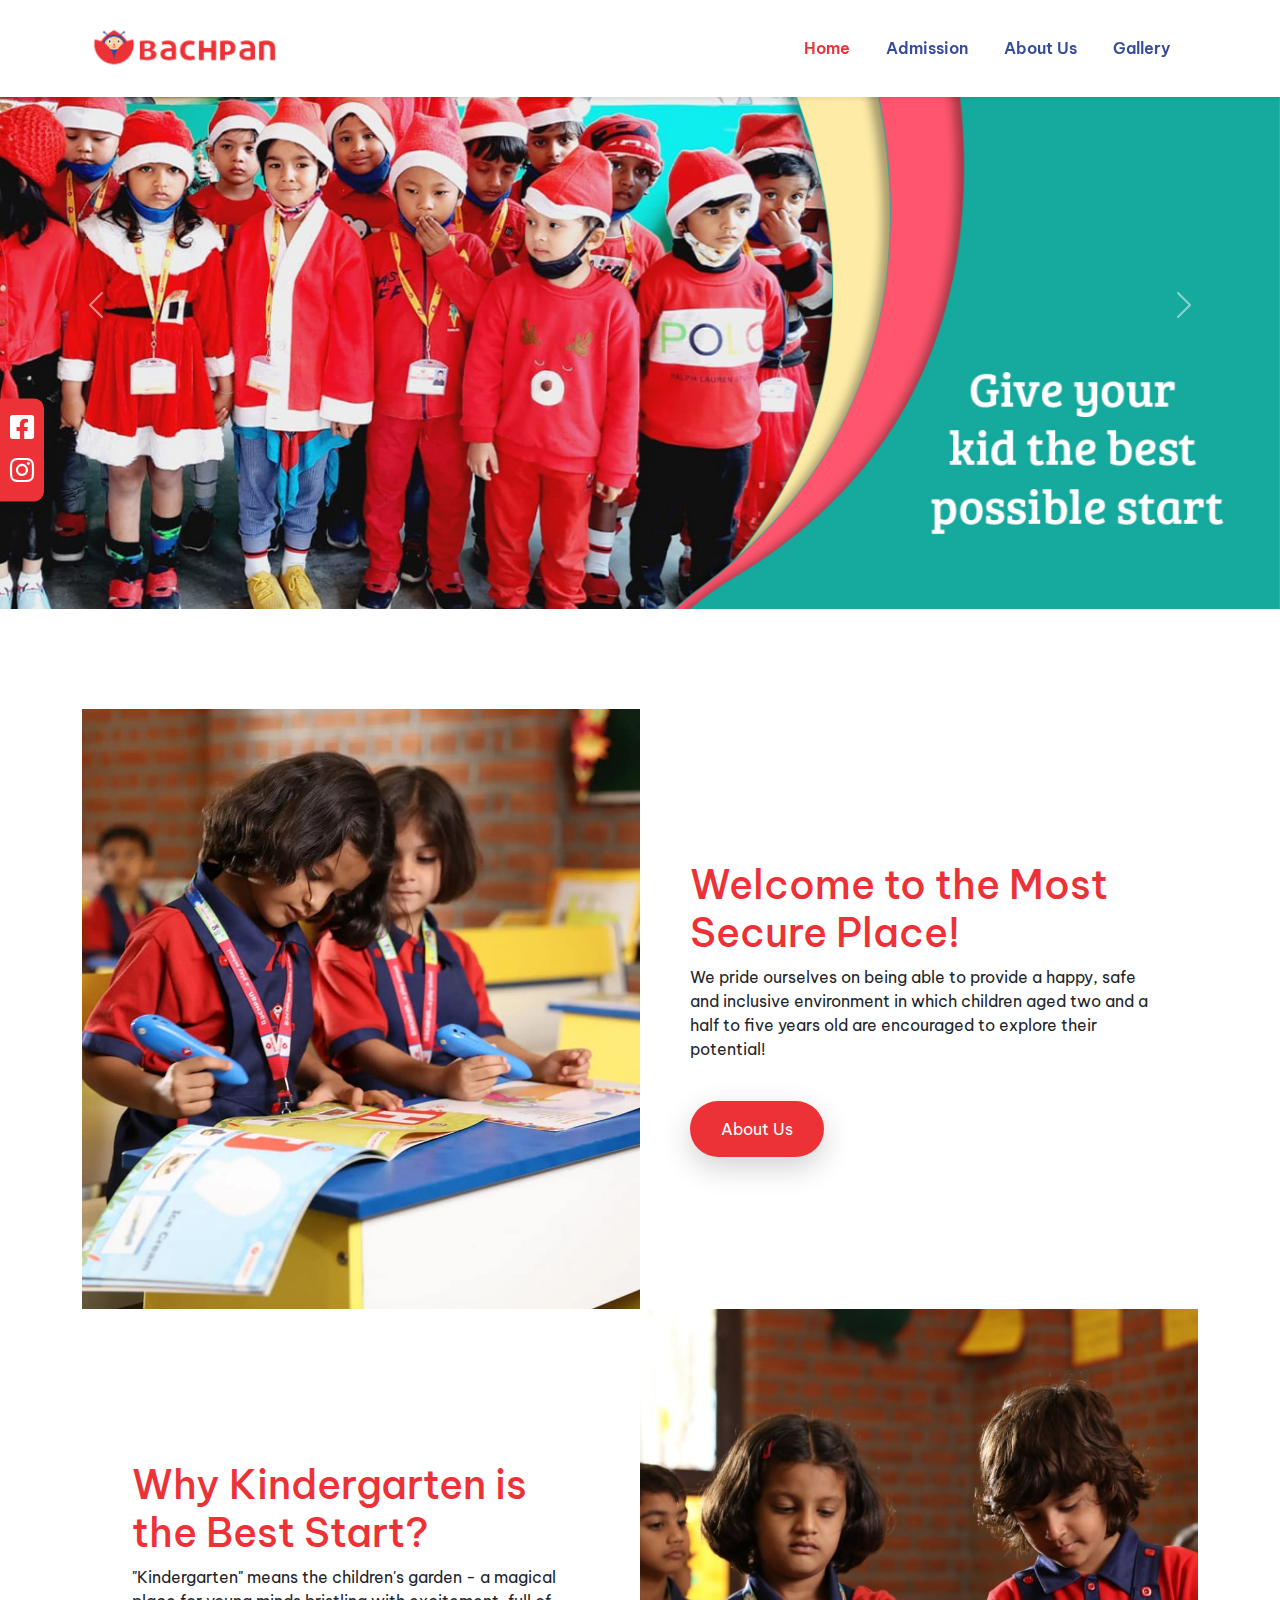
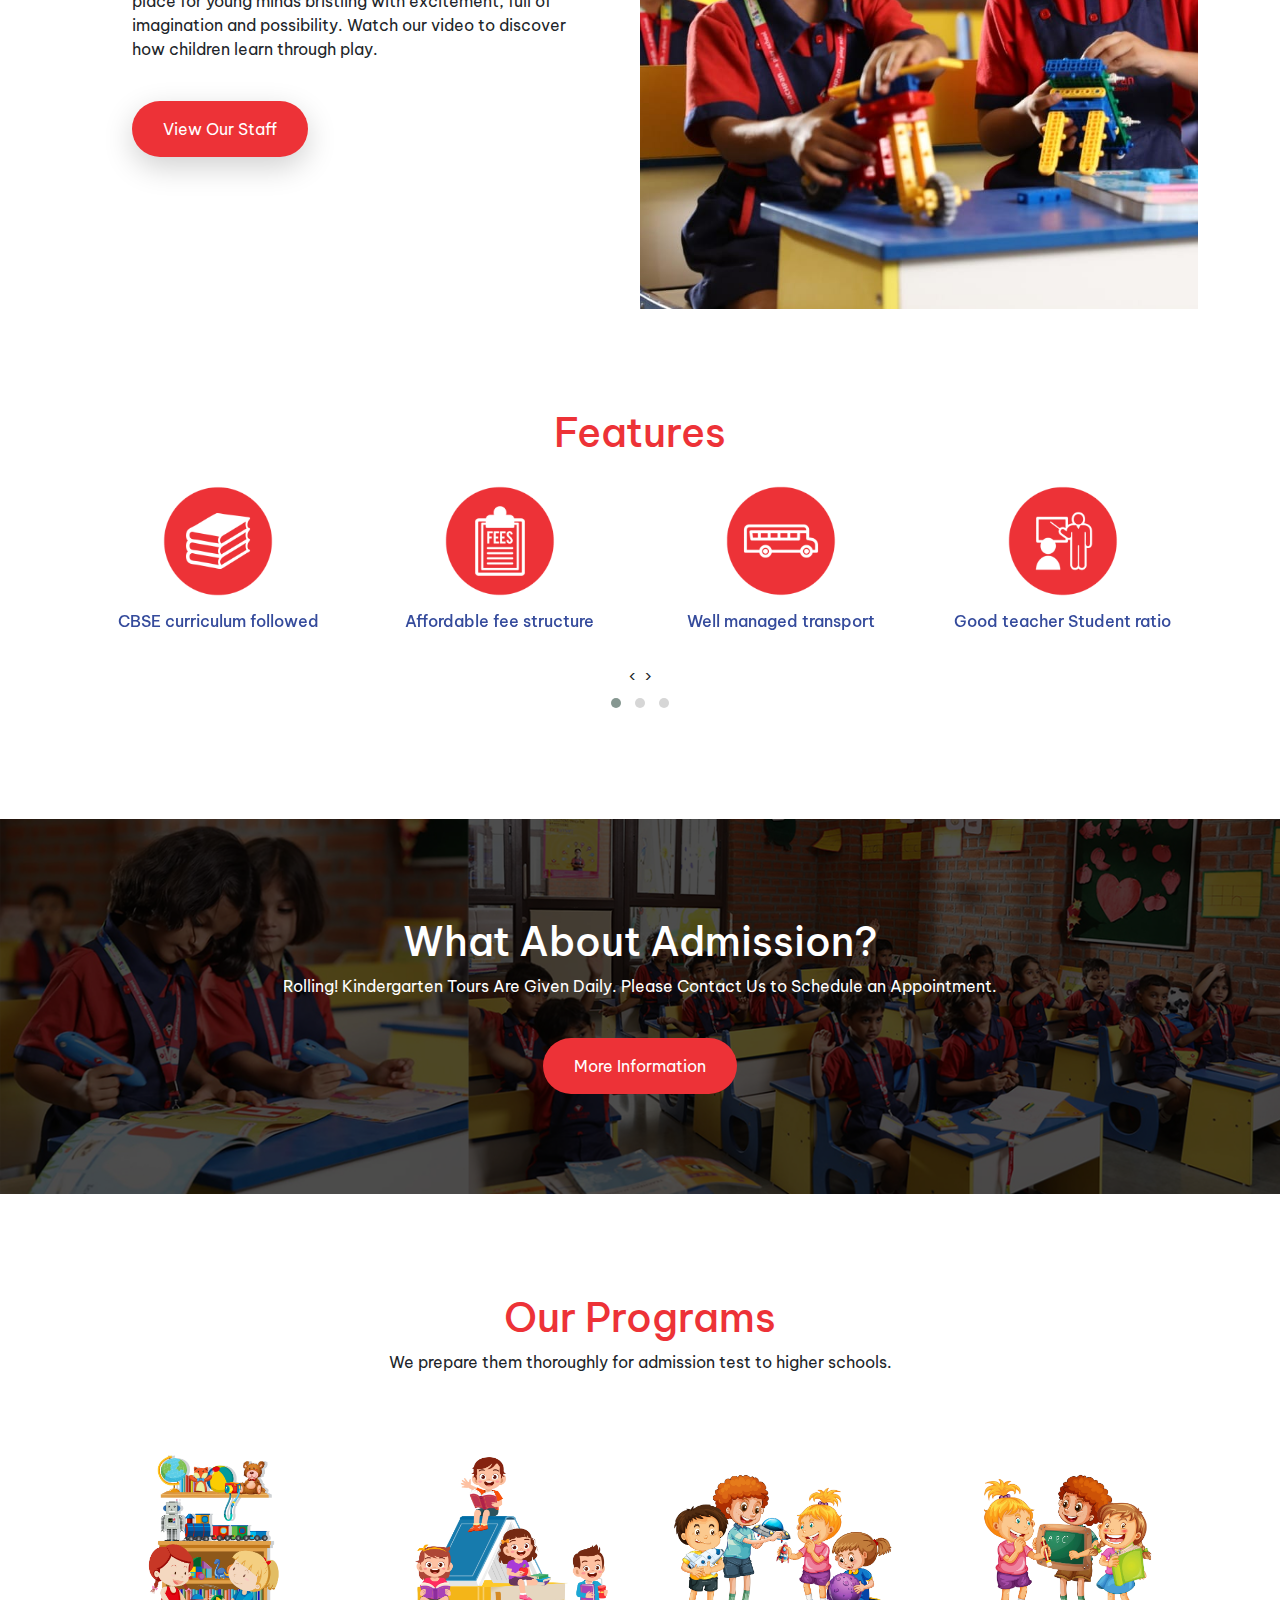
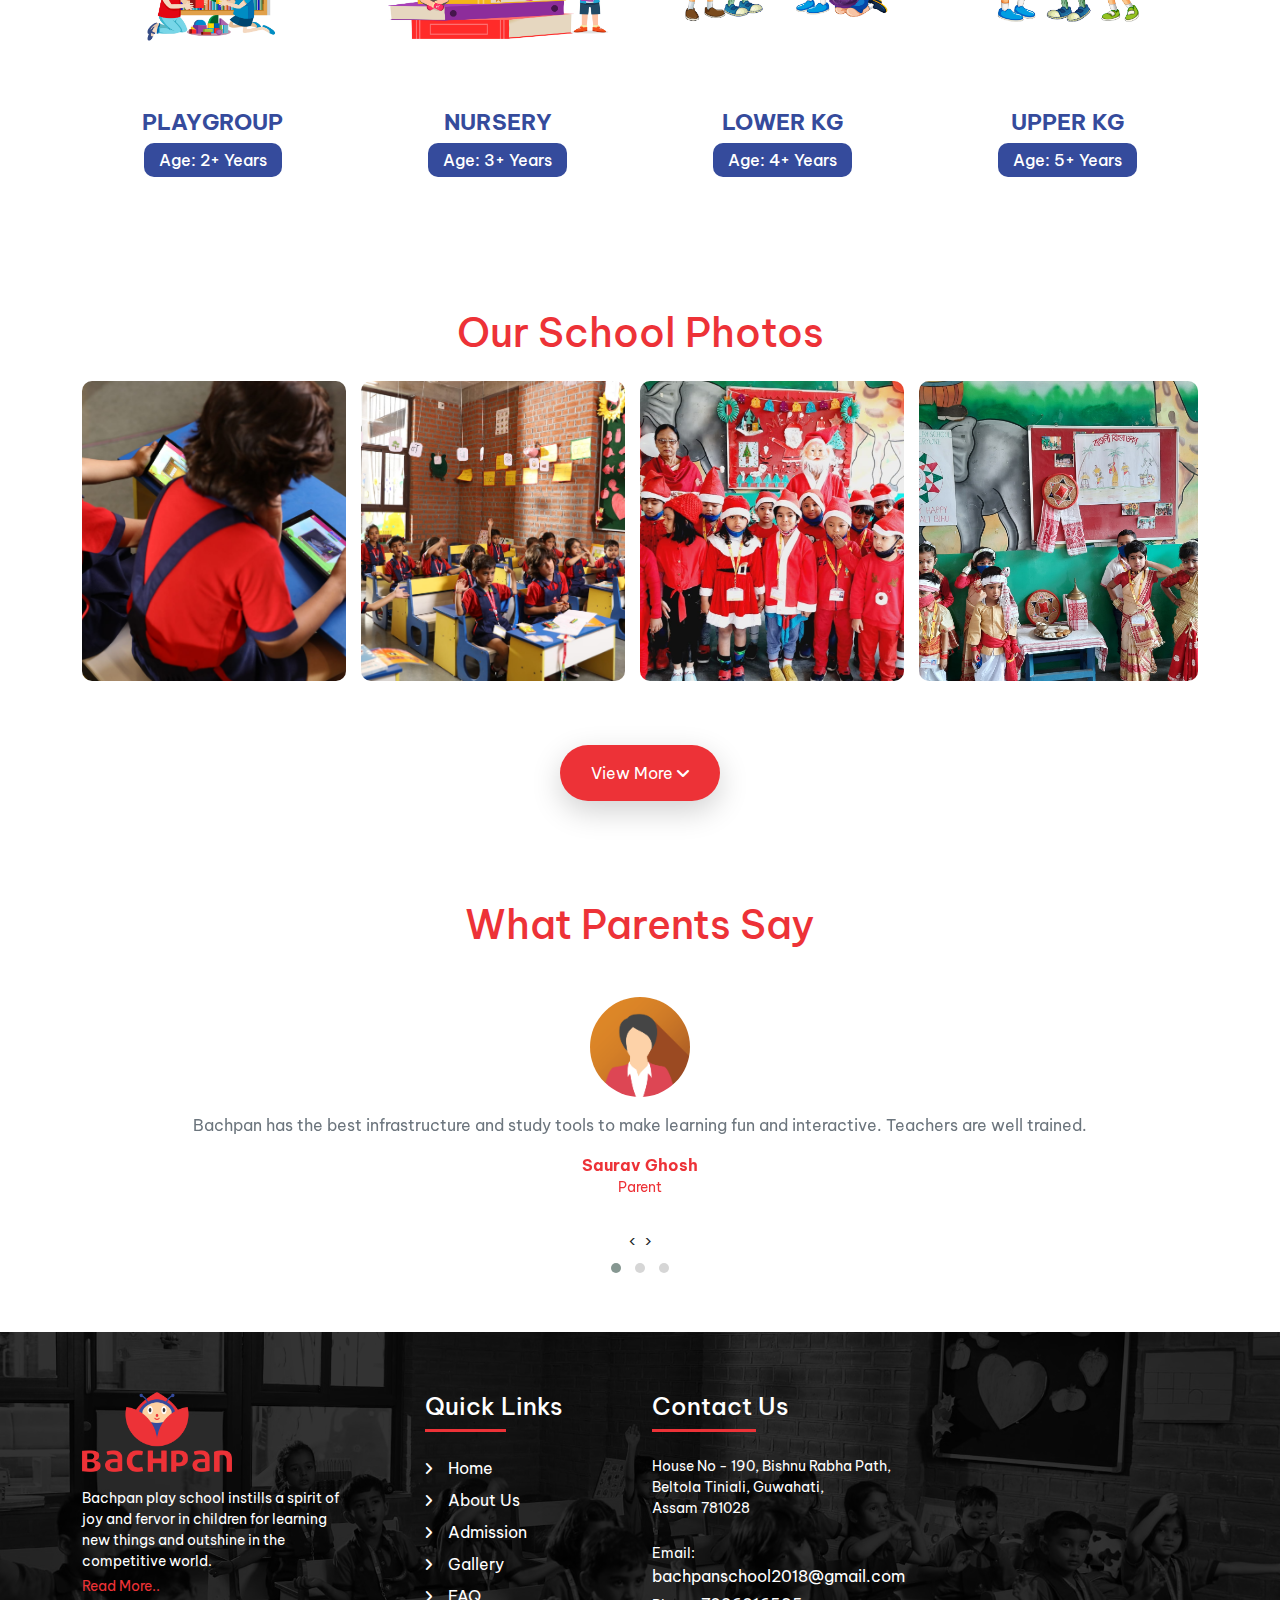
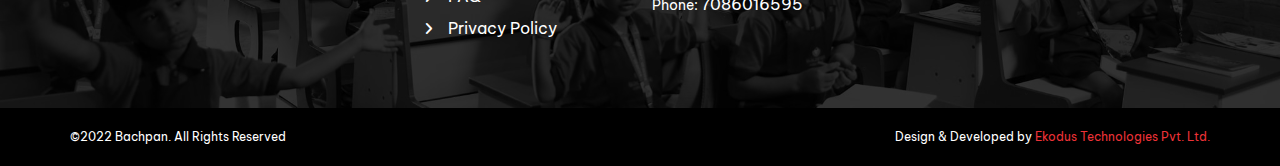
==== commit 938fe78a: "Testimonial added" ====
--- a/index.html
+++ b/index.html
@@ -243,38 +243,25 @@
             <div class="testimonial-slider owl-carousel owl-theme">
                 <div class="single item text-center col-sm-10 mx-auto">
                     <img class="avatar mx-auto mb-3" src="./asset/images/background/avatar.png" alt="">
-                    <p class="font-size-16-responsive text-muted">We really like the kindergarten. A wonderful director.
-                        We
-                        are also very pleased with the teaching and
-                        educational part. Very cool that there is a swimming pool! Thank you very much! We wish you
-                        further
-                        development and prosperity! Many different activities, games, entertainment.</p>
-                    <p class="mb-0 text-main fw-bold">Hillary Patterson</p>
-                    <p class="text-main font-size-14">Mother</p>
+                    <p class="font-size-16-responsive text-muted">
+                        Bachpan has the best infrastructure and study tools to make learning fun and interactive. Teachers are well trained.
+                    </p>
+                    <p class="mb-0 text-main fw-bold">Saurav Ghosh</p>
+                    <p class="text-main font-size-14">Parent</p>
                 </div>
 
                 <div class="single item text-center col-sm-10 mx-auto">
                     <img class="avatar mx-auto mb-3" src="./asset/images/background/avatar.png" alt="">
-                    <p class="font-size-16-responsive text-muted">We really like the kindergarten. A wonderful director.
-                        We
-                        are also very pleased with the teaching and
-                        educational part. Very cool that there is a swimming pool! Thank you very much! We wish you
-                        further
-                        development and prosperity! Many different activities, games, entertainment.</p>
-                    <p class="mb-0 text-main fw-bold">Olivia Smith</p>
-                    <p class="text-main font-size-14">Mother</p>
+                    <p class="font-size-16-responsive text-muted">Good School for Starters, Teaching Staff is Good</p>
+                    <p class="mb-0 text-main fw-bold">Sanjib Talukdar</p>
+                    <p class="text-main font-size-14">Parent</p>
                 </div>
 
                 <div class="single item text-center col-sm-10 mx-auto">
                     <img class="avatar mx-auto mb-3" src="./asset/images/background/avatar.png" alt="">
-                    <p class="font-size-16-responsive text-muted">We really like the kindergarten. A wonderful director.
-                        We
-                        are also very pleased with the teaching and
-                        educational part. Very cool that there is a swimming pool! Thank you very much! We wish you
-                        further
-                        development and prosperity! Many different activities, games, entertainment.</p>
-                    <p class="mb-0 text-main fw-bold">Amelia Wilson</p>
-                    <p class="text-main font-size-14">Mother</p>
+                    <p class="font-size-16-responsive text-muted">Staff r very supportive. And good care of children. Teacher care about individual student.</p>
+                    <p class="mb-0 text-main fw-bold">Satish Bhardwaj</p>
+                    <p class="text-main font-size-14">Parent</p>
                 </div>
             </div>
 
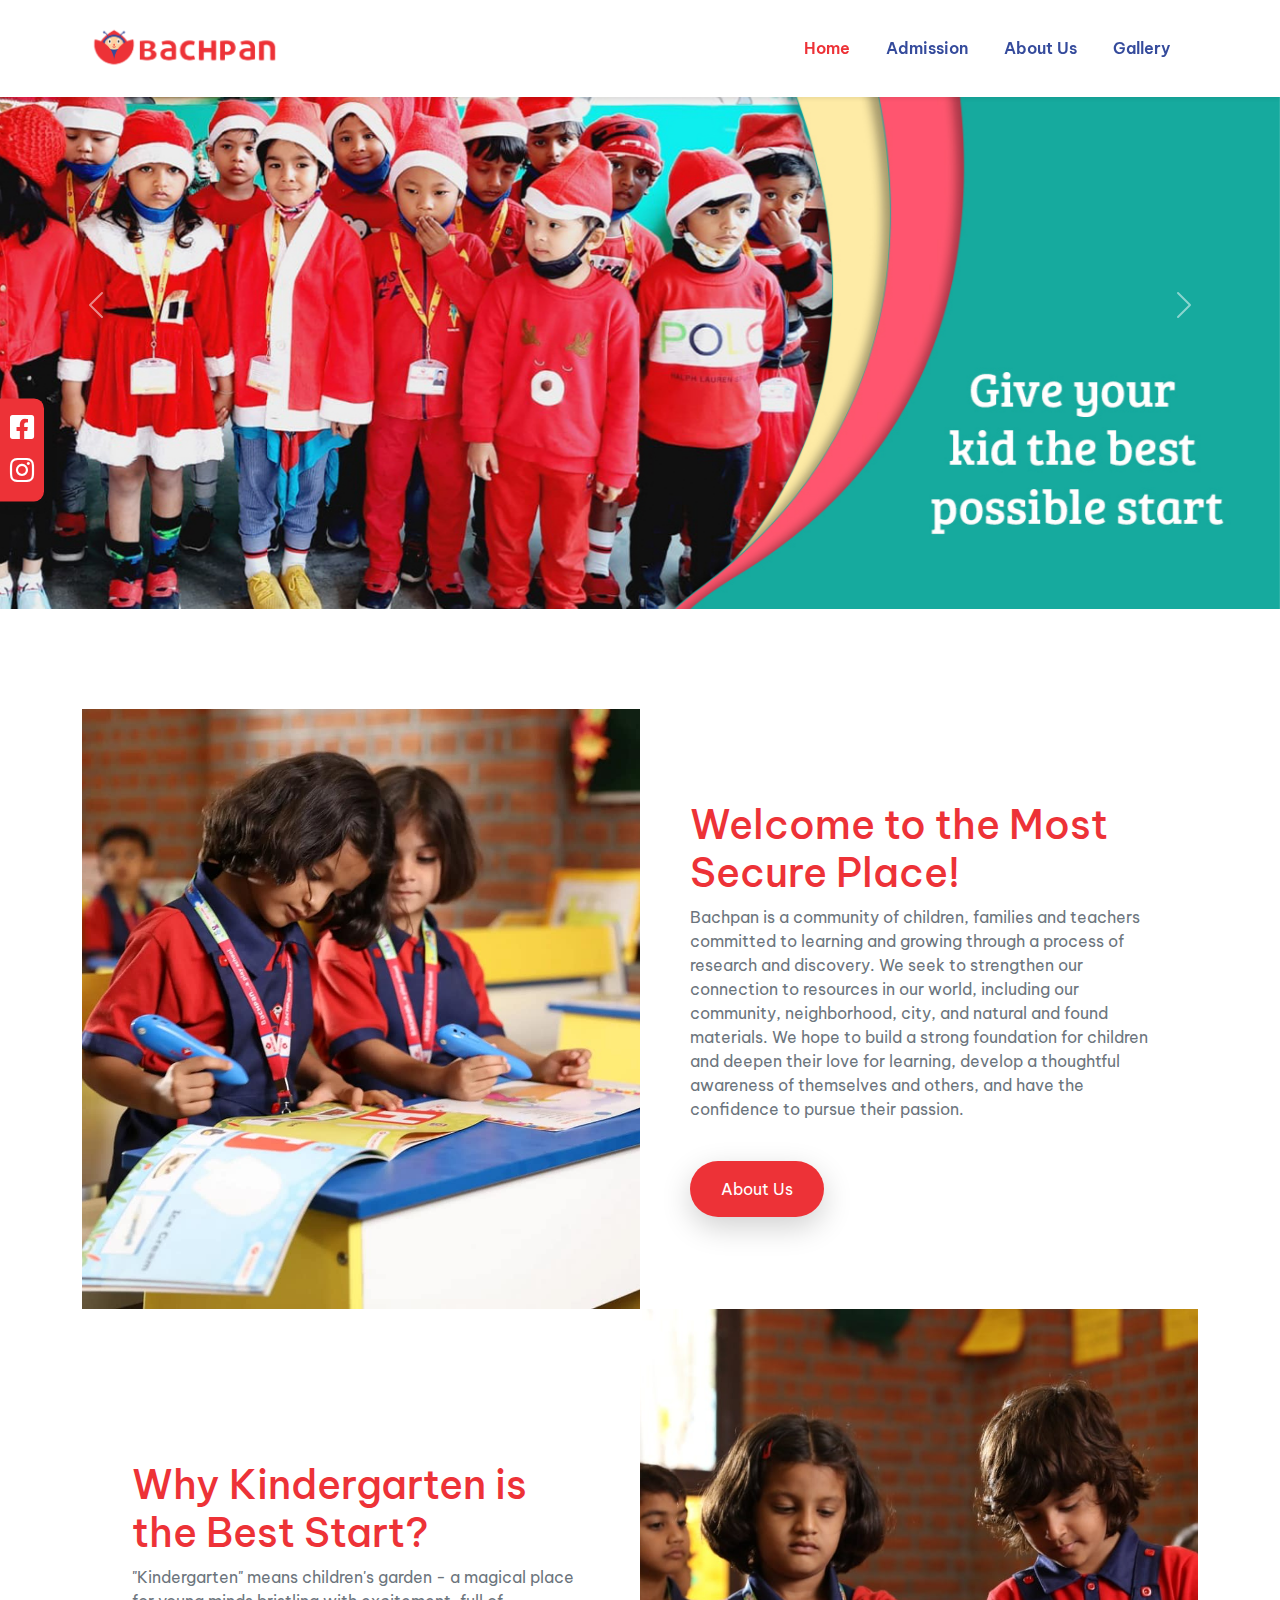
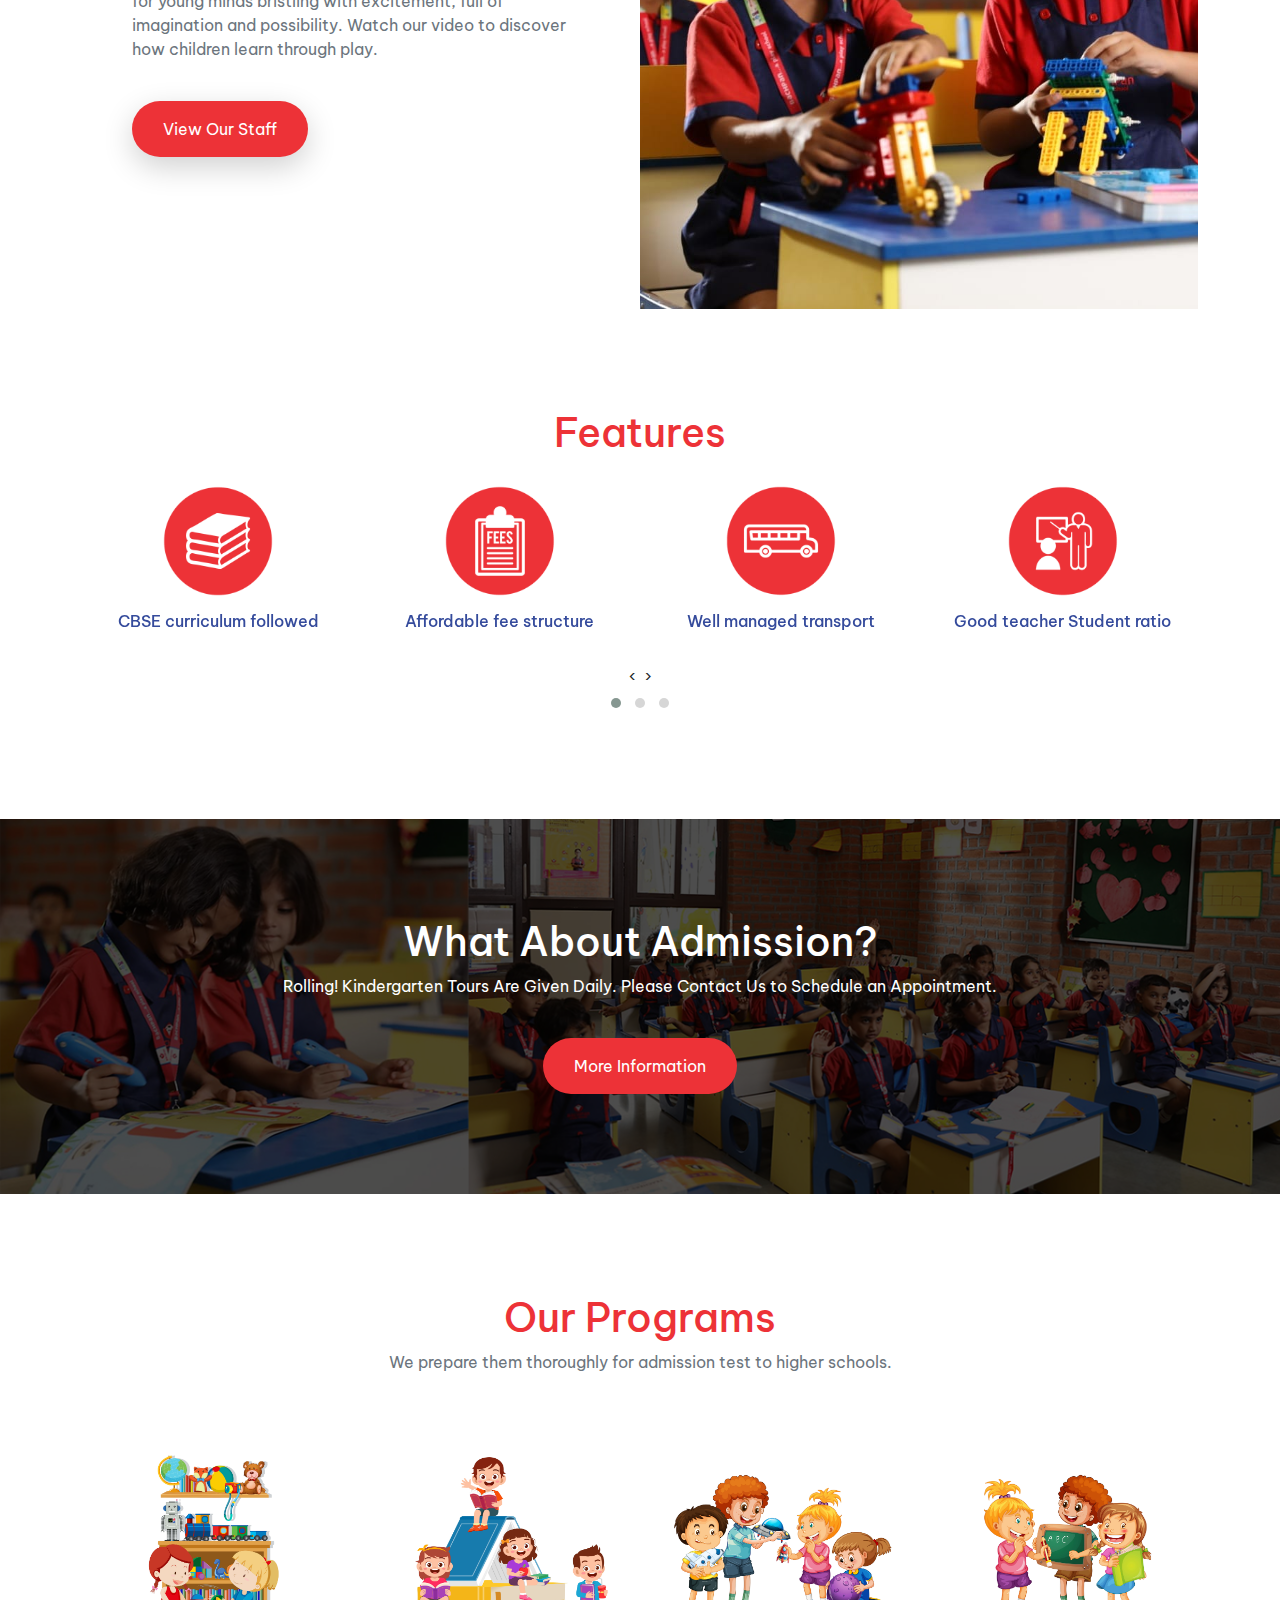
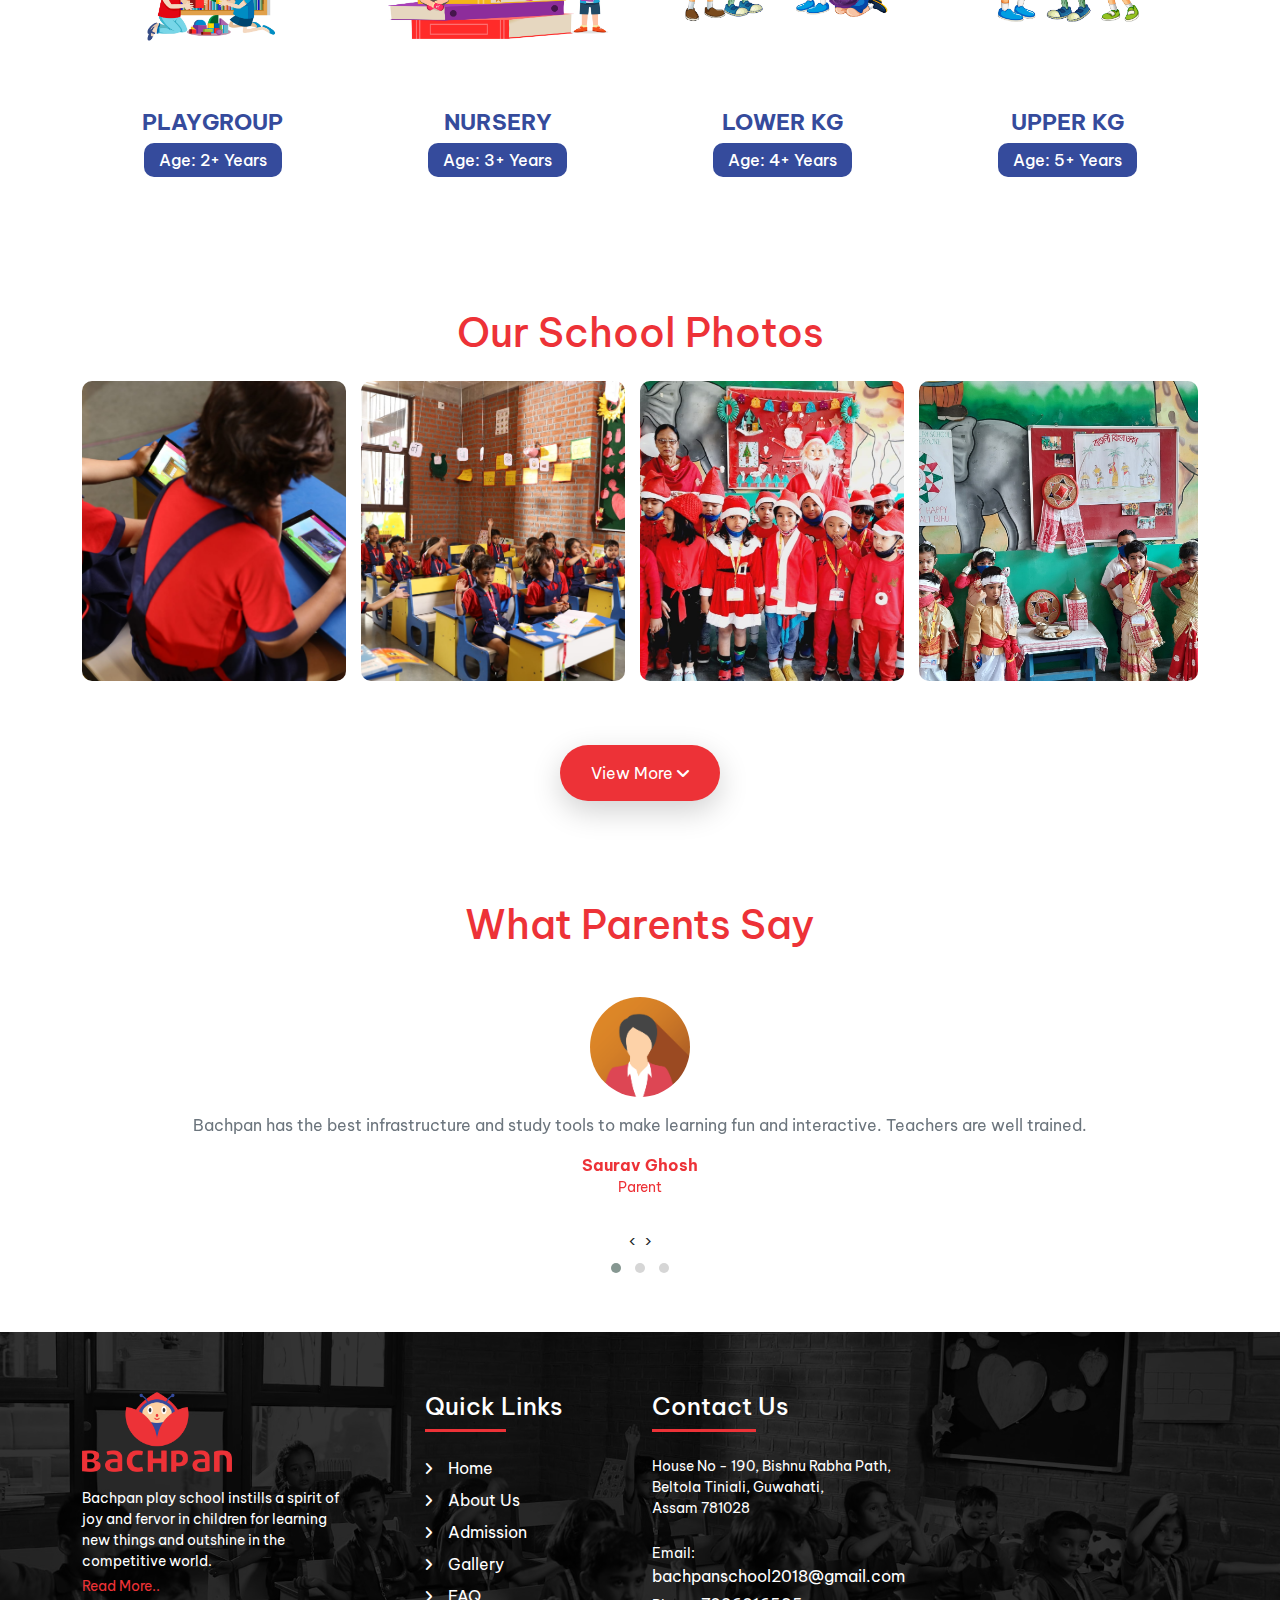
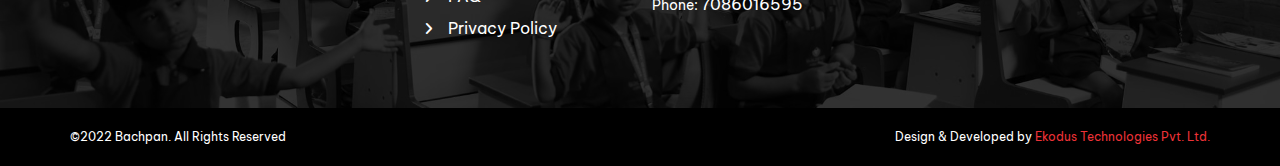
==== commit cc8cb1c2: "Changes from rimlee" ====
--- a/index.html
+++ b/index.html
@@ -86,9 +86,8 @@
                 <div class="col-sm-6 inner_left_2">
                     <div>
                         <h1 class="text-main">Welcome to the Most Secure Place!</h1>
-                        <p class="font-size-16-responsive">We pride ourselves on being able to provide a happy, safe and
-                            inclusive environment in which
-                            children aged two and a half to five years old are encouraged to explore their potential!
+                        <p class="font-size-16-responsive text-muted">
+                            Bachpan is a community of children, families and teachers committed to learning and growing through a process of research and discovery. We seek to strengthen our connection to resources in our world, including our community, neighborhood, city, and natural and found materials. We hope to build a strong foundation for children and deepen their love for learning, develop a thoughtful awareness of themselves and others, and have the confidence to pursue their passion.
                         </p>
                         <a href="about.html" class="btn btn-main shadow-main mt-sm-4 mt-0">About Us</a>
                     </div>
@@ -100,10 +99,8 @@
                 <div class="col-sm-6 inner_left_1 order-sm-1 order-2">
                     <div>
                         <h1 class="text-main">Why Kindergarten is the Best Start?</h1>
-                        <p class="font-size-16-responsive">"Kindergarten" means the children's garden - a magical place
-                            for young minds bristling with
-                            excitement, full of imagination and possibility. Watch our video to discover how children
-                            learn through play.
+                        <p class="font-size-16-responsive text-muted">
+                            "Kindergarten" means children's garden - a magical place for young minds bristling with excitement, full of imagination and possibility. Watch our video to discover how children learn through play.
                         </p>
                         <button class="btn btn-main shadow-main mt-sm-4 mt-0">View Our Staff</button>
                     </div>
@@ -175,7 +172,7 @@
     <!-- Programs -->
     <div id="programs">
         <h1 class="text-main text-center">Our Programs</h1>
-        <p class="text-center  mb-4">We prepare them thoroughly for admission test to higher schools.</p>
+        <p class="text-center text-muted mb-4">We prepare them thoroughly for admission test to higher schools.</p>
         <div class="container">
             <div class="row">
                 <div class="col-sm-3 mb-3 single">
